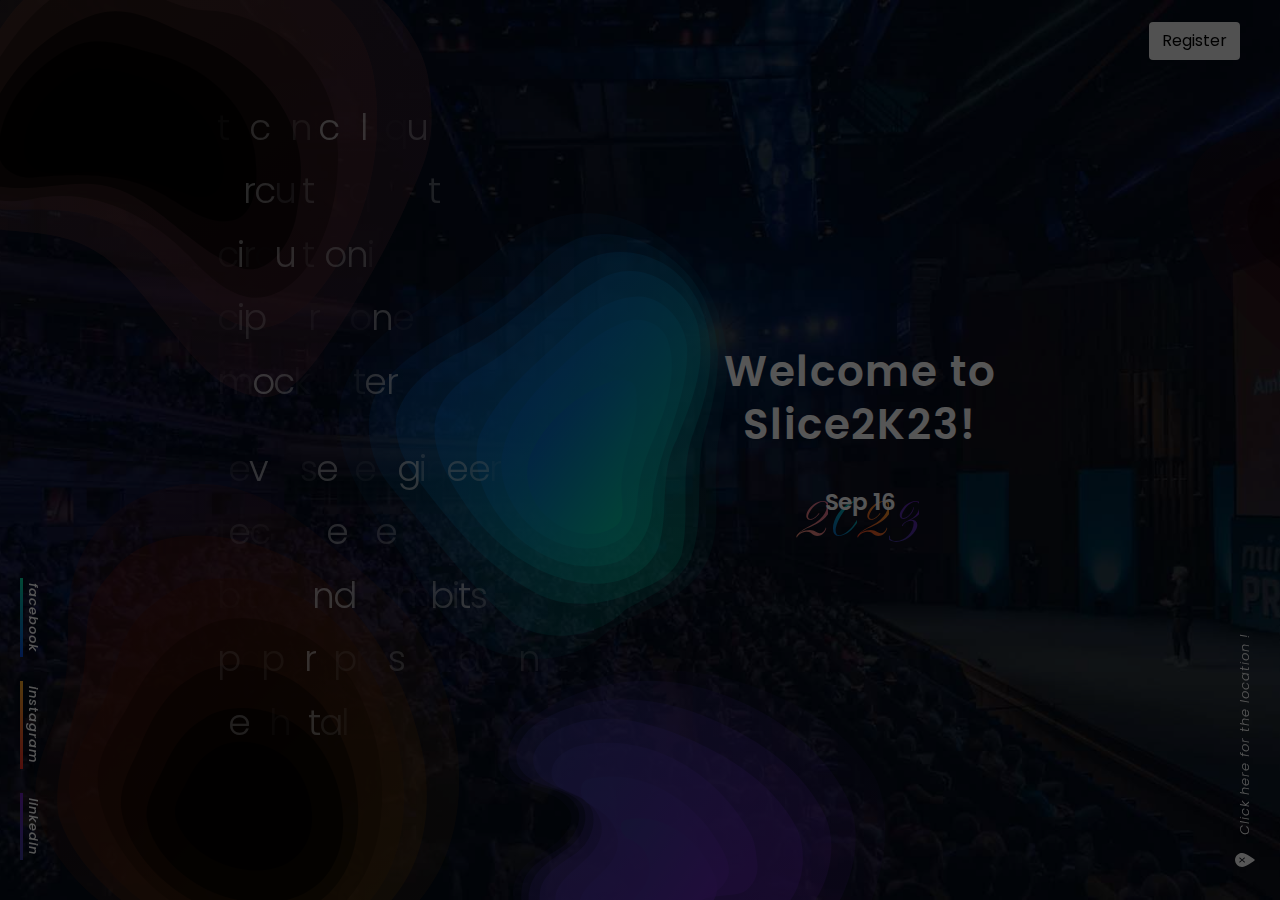
==== 1/hehee/aoide/coote.html @ 8807ef64 "Update coote.html" ====
<!DOCTYPE html>
<!--[if IE 8]><html class="no-js lt-ie9" lang="en"> <![endif]-->
<!--[if gt IE 8]>
<!-->
<html class="no-js" lang="en">
<!--<![endif]-->

<head>

    <!-- Basic Page Needs
	================================================== -->
    <meta charset="utf-8">
    <title>slice</title>
    <meta name="description" content="Event Template" />
    <meta name="author" content="IG Design">
    <meta name="keywords" content="ig design, website, design, html5, css3, jquery, creative, clean, animated, portfolio, blog, one-page, multi-page, corporate, business," />
    <meta property="og:title" content="Event Template" />
    <meta property="og:type" content="website" />
    <meta property="og:url" content="" />
    <meta property="og:image" content="" />
    <meta property="og:image:width" content="470" />
    <meta property="og:image:height" content="246" />
    <meta property="og:site_name" content="" />
    <meta property="og:description" content="Event Template" />
    <meta name="twitter:card" content="" />
    <meta name="twitter:site" content="" />
    <meta name="twitter:domain" content="http://ivang-design.com/" />
    <meta name="twitter:title" content="" />
    <meta name="twitter:description" content="Event Template" />
    <meta name="twitter:image" content="http://ivang-design.com/" />

    <!-- Mobile Specific Metas
	================================================== -->
    <meta name="viewport" content="width=device-width, initial-scale=1, maximum-scale=1">
    <meta name="theme-color" content="#212121" />
    <meta name="msapplication-navbutton-color" content="#212121" />
    <meta name="apple-mobile-web-app-status-bar-style" content="#212121" />

    <!-- Web Fonts 
	================================================== -->
    <link href="https://fonts.googleapis.com/css?family=Poppins:100,100i,200,200i,300,300i,400,400i,500,500i,600,600i,700,700i,800,800i,900,900i" rel="stylesheet" />
    <link href="https://fonts.googleapis.com/css?family=Pinyon+Script" rel="stylesheet">

    <!-- CSS
	================================================== -->
    <link rel="stylesheet" href="css/bootstrap.min.css" />
    <link rel="stylesheet" href="css/font-awesome.min.css" />
    <link rel="stylesheet" href="css/jquery.webui-popover.css" />
    <link rel="stylesheet" href="css/style.css" />
    <link rel="stylesheet" href="css/jquery.fancybox.min.css" />

    <!-- Favicons
	================================================== -->
    <link rel="icon" type="image/png" href="images/licetlogo.png">
    <link rel="apple-touch-icon" href="apple-touch-icon.png">
    <link rel="apple-touch-icon" sizes="72x72" href="apple-touch-icon-72x72.png">
    <link rel="apple-touch-icon" sizes="114x114" href="apple-touch-icon-114x114.png">

    <script>
        document.documentElement.className = "js";
        var supportsCssVars = function() {
            var e, t = document.createElement("style");
            return t.innerHTML = "root: { --tmp-var: bold; }", document.head.appendChild(t), e = !!(window.CSS && window.CSS.supports && window.CSS.supports("font-weight", "var(--tmp-var)")), t.parentNode.removeChild(t), e
        };
        supportsCssVars() || alert("");
    </script>

</head>

<body class="aoide">

    <div class="loader">
        <div class="loader__figure"></div>
    </div>

    <main>

        

        <a class="ticket-link">
            <div class="ticket">
                
                <div class="pulse">
                    <button type='button'  class="btn btn-line">Register</button>
                        
                </div>
            </div>
        </a>
        

        
        



        <div class="content">
            <nav class="menu">
                <a href="#" class="menu__item">technical<div class="empty-space">-</div>quiz</a>
                <a href="#" class="menu__item">circuit<div class="empty-space">-</div><div class="empty-space">-</div>quest</a>
                <a href="#" class="menu__item">circuitronix<div class="empty-space">-</div><div class="empty-space">-</div></a>
                <a href="#" class="menu__item">cipher<div class="empty-space">-</div>zone</a>
                <a href="#" class="menu__item">mock<div class="empty-space">-</div>interview</a>
                <a href="#" class="menu__item"></a>
                <a href="#" class="menu__item">reverse<div class="empty-space">-</div>engineering</a>
                <a href="#" class="menu__item">tech<div class="empty-space">-</div>verse</a>
                <a href="#" class="menu__item">bits<div class="empty-space">-</div>and<div class="empty-space">-</div>ambits</a>
		        <a href="#" class="menu__item">paper<div class="empty-space">-</div>presentation</a>
                <a href="#" class="menu__item">tech<div class="empty-space">-</div>talk</a>
            </nav>
            <div class="event-time">
                <div class="section">
                    <div class="hero-main-title">Welcome to Slice2K23!</div>
                    <div class="hero-title">Sep 16</div>
                    <div class="hero-subtitle"><span>2</span><span>0</span><span>2</span><span>3</span></div>
                </div>
                
            </div>
            <svg class="scene" width="1440" height="800" preserveAspectRatio="xMinYMid slice" viewBox="0 0 1440 800">
					<defs>
						<linearGradient id="gradient-1" x1="0%" y1="0%" x2="100%" y2="100%">
							<stop offset="0" stop-color="#f19872"/>
							<stop offset="1" stop-color="#e86c9a"/>
						</linearGradient>
						<linearGradient id="gradient-2" x1="0%" y1="0%" x2="100%" y2="100%">
							<stop offset="0" stop-color="#0947db"/>
							<stop offset="1" stop-color="#07d89d"/>
						</linearGradient>
						<linearGradient id="gradient-3" x1="0%" y1="0%" x2="100%" y2="100%">
							<stop offset="0" stop-color="#ee2d29"/>
							<stop offset="1" stop-color="#f8ae2c"/>
						</linearGradient>
						<linearGradient id="gradient-4" x1="0%" y1="0%" x2="100%" y2="100%">
							<stop offset="0" stop-color="#3a3d98"/>
							<stop offset="1" stop-color="#6f22b9"/>
						</linearGradient>
						<linearGradient id="gradient-5" x1="0%" y1="0%" x2="100%" y2="100%">
							<stop offset="0" stop-color="#9d316e"/>
							<stop offset="1" stop-color="#de2d3e"/>
						</linearGradient>

                        <linearGradient id="gradient-6" x1="0%" y1="0%" x2="100%" y2="100%">
							<stop offset="0" stop-color="#f19872"/>
							<stop offset="1" stop-color="#e86c9a"/>
						</linearGradient>

                        <linearGradient id="gradient-7" x1="0%" y1="0%" x2="100%" y2="100%">
							<stop offset="0" stop-color="#0947db"/>
							<stop offset="1" stop-color="#07d89d"/>
						</linearGradient>

                        <linearGradient id="gradient-8" x1="0%" y1="0%" x2="100%" y2="100%">
							<stop offset="0" stop-color="#0947db"/>
							<stop offset="1" stop-color="#07d89d"/>
						</linearGradient>

                        <linearGradient id="gradient-9" x1="0%" y1="0%" x2="100%" y2="100%">
							<stop offset="0" stop-color="#ee2d29"/>
							<stop offset="1" stop-color="#f8ae2c"/>
						</linearGradient>

                        <linearGradient id="gradient-10" x1="0%" y1="0%" x2="100%" y2="100%">
							<stop offset="0" stop-color="#9d316e"/>
							<stop offset="1" stop-color="#de2d3e"/>
						</linearGradient>

			            <linearGradient id="gradient-11" x1="0%" y1="0%" x2="100%" y2="100%">
							<stop offset="0" stop-color="#9d316e"/>
							<stop offset="1" stop-color="#de2d3e"/>
						</linearGradient>


                        
					</defs>
					<g class="blob-1">
						<path d="M 382.9,69.64 C 375.1,14.22 296.4,-55.5 243.8,-46.79 191.2,-38.08 156.2,-36.94 118.6,-50.49 80.98,-64.04 52.11,-60.24 17.7,-25.44 -16.71,9.355 -52.82,94.93 -55.27,139.3 -57.72,183.7 -49.76,192.9 -19.05,201.3 11.66,209.7 54.92,201.4 92.87,229.8 130.8,258.2 166.4,326.2 204.1,345.9 241.8,365.6 259.2,351.7 284.3,318.5 309.4,285.3 344.5,223.8 362.8,182.2 381.1,140.6 390.7,125.1 382.9,69.64 Z" class="M 5153,15.13 C 5039,-791.7 3862,-1807 3080,-1680 2294,-1552 1772,-1536 1211,-1733 649,-1930 218.2,-1875 -295.2,-1369 -807.6,-862 -1347,382.9 -1383,1028 -1420,1675 -1302,1809 -843.9,1931 -385.4,2053 260.6,1933 826.6,2345 1391,2758 1924,3749 2487,4035 3049,4321 3308,4119 3682,3635 4058,3153 4581,2258 4854,1653 5127,1047 5271,821 5153,15.13 Z"/>
						<path d="M 334.7,65.61 C 325.3,7.593 270.9,-34.46 218.5,-24.5 172.3,-15.71 125.4,-34.55 78.72,-32.93 47.06,-31.83 19.45,-9.456 0.2296,18.39 -25.16,55.18 -48.95,99.72 -44.87,147.7 -42.59,174.6 -14.84,187.6 8.083,186.8 43.43,185.5 81.49,185.3 113.3,207.7 149.3,233 174.3,278.3 216.4,291.8 245.2,301 273.1,277.4 290.9,252.8 328.2,201.4 345.4,131.6 334.7,65.61 Z" class="M 4434,-44.03 C 4293,-887.2 3482,-1499 2701,-1354 2012,-1227 1312,-1500 615.5,-1477 142.6,-1462 -269,-1137 -555.8,-730.8 -935.1,-195.7 -1289,452.3 -1230,1150 -1194,1541 -780,1732 -438.8,1719 88.59,1702 657.1,1697 1131,2023 1670,2392 2042,3051 2671,3246 3100,3381 3516,3037 3782,2680 4338,1933 4594,916 4434,-44.03 Z"/>
						<path d="M 301.9,109.3 C 293.3,47.28 237.7,6.176 183,4.292 145.9,3.015 112.1,-30.68 74.57,-21.98 34.9,-12.78 7.294,25.18 -14.63,60.94 -31.83,88.99 -48.3,127.3 -33.65,159.7 -23.55,182 5.521,181.2 25.57,177 78.49,166 132.1,191.4 170.7,232.8 188.4,251.7 212.7,272.9 238.5,266.6 270.8,258.7 289.6,222 298.2,188.1 304.7,162.7 305.6,135.5 301.9,109.3 Z" class="M 3945,591.6 C 3818,-310.8 2988,-908.9 2170,-935.4 1618,-953.9 1113,-1444 553.6,-1318 -38.52,-1184 -450.6,-632.1 -777.1,-111.6 -1035,296.3 -1280,853.2 -1061,1324 -911.5,1651 -477,1639 -177.4,1578 612.1,1417 1412,1787 1988,2391 2252,2663 2615,2972 2999,2879 3481,2766 3761,2232 3891,1739 3987,1369 4001,973.5 3945,591.6 Z"/>
						<path d="M 270.4,134.6 C 261.3,81.3 218.6,43.99 174.5,26.82 143.8,14.87 112.1,-6.204 79.55,4.503 28.51,21.31 -15.53,68.11 -29.07,126.5 -32.74,142.3 -24.82,163.4 -8.561,165.9 28.45,171.7 65.61,154.5 102.4,169 144.1,185.5 173.6,227.9 216.1,241.9 241.4,250.2 263.3,218.9 267.7,191.8 270.8,173 273.7,153.5 270.4,134.6 Z" class="M 3476,960.3 C 3339,184.5 2702,-358.8 2044,-608.5 1587,-781.2 1113,-1088 627.8,-933.3 -133.9,-687.9 -790.9,-7.384 -993,842.2 -1048,1072 -929.2,1380 -686.7,1416 -134.6,1501 419.9,1250 968.6,1462 1591,1702 2030,2318 2666,2521 3043,2642 3369,2188 3434,1793 3481,1520 3526,1235 3476,960.3 Z"/>
						<path d="M 229.8,128.8 C 219.9,79.76 177.5,48.4 135.7,37.08 107.6,29.47 77.51,16.26 50.19,30.71 15.21,49.21 -17.25,84.68 -19.56,130.1 -20.49,148.3 -1.181,158.1 12.81,156.9 54.23,153.4 97.99,150.9 137.1,171.2 160,183.1 183.3,204.3 209.2,198.6 228.3,194.4 233.1,167.4 231.8,148.1 231.3,141.6 231.1,135.1 229.8,128.8 Z" class="M 2870,875.1 C 2721,162 2089,-294.5 1466,-458.8 1047,-569.7 597.1,-761.2 189.4,-551.2 -332.2,-282.3 -816.4,233.3 -850.7,895.2 -864.5,1158 -576.8,1301 -368.5,1285 249.9,1234 902.6,1198 1487,1493 1829,1667 2176,1974 2562,1892 2847,1829 2920,1439 2901,1157 2891,1062 2890,967.4 2870,875.1 Z"/>
						<path d="M 200.5,139 C 193.3,94.06 156.4,62.79 118.8,51.33 93.26,43.54 64.65,33.02 39.95,47.98 14.83,63.19 -8.802,89.75 -10.59,123.7 -11.24,136 -3.241,146.5 7.448,149.2 27.58,154.4 47.84,148.7 68.23,150 102,152.2 134.8,162.2 166.7,174.9 178.5,179.6 194.3,175.5 199.1,161 201.4,154.1 201.7,146.3 200.5,139 Z" class="M 2432,1023 C 2325,370.1 1775,-85.13 1214,-251.5 831.7,-365.3 405.3,-518.1 36.61,-300.3 -338.1,-78.65 -690.2,307.2 -716.7,801.3 -727.3,979.5 -607.2,1133 -448,1172 -147.8,1248 154.5,1165 458.7,1184 962.8,1216 1453,1361 1928,1547 2103,1616 2340,1555 2412,1343 2446,1244 2450,1130 2432,1023 Z"/>
						<path d="M 181,126.6 C 174.1,88.88 143,63.51 111.8,52.84 96.72,47.68 81.29,42.27 65.2,44.56 48.48,46.94 34.04,57.55 22.98,71.55 12.53,84.78 0.8786,106.1 11.19,122.3 23.14,141.1 47.82,136.4 66.4,136.9 100.4,137.9 132.8,153.9 166.7,152.9 177.4,152.6 183.1,137.9 181,126.6 Z" class="M 2142,843.1 C 2040,294.9 1574,-74.14 1108,-229.7 884.1,-305 654.1,-383.9 413.9,-350.6 164.3,-315.8 -51.66,-161 -216.3,42.61 -372.4,235.2 -546.1,545.3 -392,780.8 -214.3,1055 154.5,985.6 431.8,993.8 938.2,1008 1422,1241 1928,1225 2088,1221 2172,1008 2142,843.1 Z"/>
					</g>
					<g class="blob-2">
						<path d="M 392.8,547.7 C 427.8,592.2 497.3,600.5 536.4,565.8 561.4,545.7 595.7,539.8 618,516 635.7,498.1 638.6,470.8 637.7,445.6 636.8,425 636.9,404.2 640.7,384.2 645.7,352.9 651.8,320.4 642.8,288.1 629.8,234.1 578.5,188 524,187.1 490.6,186 460.7,202.9 437.5,224.4 411.5,245.9 384.3,266.1 355.4,283.4 329.4,301.4 305.1,326.1 299.7,359.5 294.8,392.4 309.6,425.9 328.3,453.7 348.9,485.7 371.1,516.5 392.8,547.7 Z" class="M -907.7,1516 C -413.5,1881 567.9,1950 1120,1664 1473,1499 1957,1451 2272,1255 2522,1108 2563,884.2 2550,677.2 2538,508 2539,337.1 2593,172.8 2663,-84.28 2749,-351.2 2622,-616.5 2439,-1060 1714,-1439 944.9,-1446 473.3,-1455 51.08,-1316 -276.5,-1140 -643.6,-963.2 -1028,-797.3 -1436,-655.2 -1803,-507.3 -2146,-304.4 -2222,-30.07 -2291,240.2 -2082,515.3 -1818,743.7 -1528,1007 -1214,1260 -907.7,1516 Z"/>
						<path d="M 340.9,428.6 C 353.4,444.4 366.9,459.6 379.5,475.4 403.4,504.3 427.7,533.6 456.8,557.3 489.9,575 531.5,568.6 556.1,543.8 577.6,531.8 603,522 614.9,498.7 630.2,460.2 616.4,415 630.3,376.1 638.9,344.4 645.6,309 632.7,275.9 618.1,227.4 561.8,193.1 515.5,207.3 484.3,217.6 466.6,247.4 441,265.8 407,291.9 363.4,305.4 336.1,339.9 317.5,364.6 321.9,402.7 340.9,428.6 Z" class="M -1640,537.5 C -1464,667.3 -1273,792.2 -1095,921.9 -758,1159 -414.9,1400 -3.984,1595 463.4,1740 1051,1687 1398,1484 1702,1385 2060,1305 2228,1113 2444,797.1 2250,425.8 2446,106.3 2567,-154.1 2662,-444.9 2480,-716.8 2274,-1115 1479,-1397 824.9,-1280 384.3,-1196 134.4,-950.9 -227.1,-799.7 -707.2,-585.3 -1323,-474.4 -1708,-191.1 -1971,11.82 -1909,324.8 -1640,537.5 Z"/>
						<path d="M 364,422.9 C 394.4,463.7 427.7,505 472.9,529.1 501.3,545.1 534.9,541.5 562.1,529.8 580.3,523.3 600.7,514.7 608,495.2 616.7,457.8 605,416.3 619.9,380.5 630.8,351 639.4,318.4 631.4,285.6 625.5,259.5 608.2,233.9 582.7,223.9 556.1,212.3 523.9,216.4 504.6,236.5 471.3,263.8 439.6,294.5 399.5,312 377.2,324.8 354.4,341.5 346.9,367.9 343.9,387.1 352.3,407.1 364,422.9 Z" class="M -1314,490.7 C -885.1,825.8 -414.9,1165 223.3,1363 624.4,1494 1099,1465 1483,1369 1740,1315 2028,1245 2131,1085 2254,777.4 2089,436.5 2299,142.4 2453,-99.89 2574,-367.7 2461,-637.1 2378,-851.5 2134,-1062 1774,-1144 1398,-1239 943.5,-1205 671,-1040 200.8,-816.1 -246.8,-564 -813.1,-420.2 -1128,-315.1 -1450,-177.9 -1556,38.93 -1598,196.6 -1480,360.9 -1314,490.7 Z"/>
						<path d="M 408.3,450.5 C 435.7,490.6 480.5,521.6 527.9,523.4 552.1,523.7 578.3,513.4 587.8,489.9 598.4,457.4 588.6,419.1 605.1,388.6 617,358.2 631.3,326.4 626.7,291.7 625.4,265.1 603.9,241.4 579.2,233.5 562.9,227.8 545.2,230.5 531.6,239.3 489.8,262.6 459.6,301.6 417.1,323.9 399.2,335.6 380.7,351.8 378.5,375.4 377.1,402.8 393.4,428 408.3,450.5 Z" class="M -688.8,717.4 C -301.9,1047 330.7,1301 999.9,1316 1342,1319 1712,1234 1846,1041 1995,774.1 1857,459.5 2090,209 2258,-40.75 2460,-302 2395,-587 2377,-805.5 2073,-1000 1724,-1065 1494,-1112 1244,-1090 1052,-1017 462,-826 35.55,-505.7 -564.5,-322.5 -817.3,-226.4 -1079,-93.31 -1110,100.5 -1129,325.6 -899.2,532.6 -688.8,717.4 Z"/>
						<path d="M 434.2,460.1 C 459.4,497.5 508.6,519.5 549.5,506.1 573.6,496.7 585.5,469.4 584.7,443.4 590.7,393.5 619.2,350 618.4,298.4 617.7,273.1 595.7,246.3 569.9,246.9 540.6,247.7 517.9,267.6 498.5,286.7 467.6,315.7 432.8,343.2 415.3,383.7 408.6,409.5 417.9,438.3 434.2,460.1 Z" class="M -323.1,796.3 C 32.73,1103 727.4,1284 1305,1174 1645,1097 1813,872.7 1802,659.1 1887,249.2 2289,-108.1 2278,-531.9 2268,-739.8 1957,-959.9 1593,-955 1179,-948.4 858.7,-784.9 584.8,-628 148.5,-389.8 -342.9,-164 -590,168.7 -684.6,380.6 -553.3,617.2 -323.1,796.3 Z"/>
						<path d="M 446,458.6 C 471.3,494.2 524.6,510.3 557.7,485.8 573.8,473.9 571.9,450.1 574.8,431.1 579.9,397.6 598.7,369.4 605.6,336.4 609.8,316.6 613,294.3 604.6,274.5 597.6,258 576.8,251.3 560.8,256.8 530.7,267.1 508.3,289.4 485.9,310.3 460.7,333.8 435.9,361.7 429.7,397.7 426.2,418.5 433.3,440.8 446,458.6 Z" class="M -156.5,783.9 C 200.8,1076 953.4,1209 1421,1007 1648,909.6 1621,714.1 1662,558.1 1734,282.9 2000,51.25 2097,-219.8 2156,-382.4 2202,-565.6 2083,-728.3 1984,-863.8 1690,-918.8 1464,-873.6 1039,-789 723.2,-605.9 406.9,-434.2 51.08,-241.2 -299.1,-12 -386.6,283.7 -436.1,454.6 -335.8,637.7 -156.5,783.9 Z"/>
						<path d="M 451.9,456.5 C 474.7,489.7 523.3,505.1 554.4,482.8 566.2,474.4 563.5,457 562.3,443.4 557.8,394.7 589.2,351.4 580.7,303.2 578.3,289.3 558.1,289.3 547.2,293.4 503.5,310 466,342.4 444.9,384.3 434,406 437,434.8 451.9,456.5 Z" class="M -73.17,766.7 C 248.8,1039 935,1166 1374,982.7 1541,913.7 1503,770.8 1486,659.1 1422,259.1 1866,-96.6 1745,-492.5 1712,-606.7 1426,-606.7 1272,-573 655.4,-436.7 125.9,-170.5 -172,173.6 -325.9,351.9 -283.6,588.4 -73.17,766.7 Z"/>
					</g>
					<g class="blob-3">
						<path d="M 173.8,427.1 C 141.9,428.2 110,441.6 88.2,465.2 72.4,482.5 62.6,504.9 59.9,528 57.8,544.1 59,560.4 58.3,576.6 57.7,596.5 55.5,616.6 48.3,635.3 41,655.6 31.4,675.6 29.5,697.4 27.7,717.8 34.7,738.1 45.4,755.3 62.6,783.8 88.7,806.2 117.6,822.4 160.6,846.7 210.5,859.2 259.9,855.9 294.6,853.3 329.3,841.6 356.2,819.1 376.4,802.2 391.6,779.6 400,754.7 411.5,721.5 411.8,685.4 406.2,651 402.6,629.5 396.7,608.3 388.6,588.1 378.4,563.9 362.6,542.2 343,524.8 323.5,506.4 302.7,489.6 282.1,472.6 261.7,456.5 239.9,441 214.9,433 201.6,428.8 187.7,426.9 173.8,427.1 Z" class="M 397.4,-2057 C 43.67,-2047 -310.1,-1933 -551.9,-1731 -727.1,-1583 -835.8,-1391 -865.7,-1193 -889,-1056 -875.7,-916.3 -883.5,-777.8 -890.1,-607.5 -914.5,-435.6 -994.4,-275.6 -1075,-102 -1182,69.08 -1203,255.6 -1223,430.1 -1145,603.7 -1027,750.8 -835.8,994.6 -546.3,1186 -225.8,1325 251.1,1533 804.4,1640 1352,1611 1737,1589 2122,1489 2420,1297 2644,1152 2813,958.7 2906,745.7 3034,461.7 3037,152.9 2975,-141.3 2935,-325.3 2869,-506.6 2780,-679.4 2666,-886.4 2491,-1072 2274,-1221 2058,-1378 1827,-1522 1598,-1667 1372,-1805 1130,-1938 853.2,-2006 705.7,-2042 551.6,-2058 397.4,-2057 Z"/>
						<path d="M 270.9,500.2 C 211.4,463.7 131.3,458.8 96.6,505 67.9,535.1 76.8,555.9 71.2,597 66.7,628.3 39.6,694.8 49.6,728.3 64.9,771.1 104.8,807.1 147.6,827.2 220.4,861.9 308.1,851.5 351,799.8 382.5,762.5 388.1,708.4 375.3,657 362.7,604.3 333.3,550.6 287.7,511.6 282.5,507.3 276.4,503.7 270.9,500.2 Z" class="M 1474,-1431 C 814.4,-1744 -73.88,-1785 -458.7,-1390 -777,-1133 -678.3,-954.8 -740.4,-603.3 -790.3,-335.5 -1091,233.3 -979.9,519.9 -810.3,886 -367.8,1194 106.9,1366 914.2,1663 1887,1574 2363,1131 2712,812.4 2774,349.7 2632,-90.02 2492,-540.8 2166,-1000 1661,-1334 1603,-1371 1535,-1401 1474,-1431 Z"/>
						<path d="M 293.7,543 C 246.1,501.3 173.5,495.7 134.5,530.1 103.6,551.6 102,579 90.1,613.7 80.9,640.3 52.5,673.7 56.2,704.5 62.7,744.3 92.8,782.3 128.2,807 188.2,849.3 269.3,854.8 316.5,817 351.2,789.8 365.1,743.7 362.1,696.9 359.4,648.9 341.7,597.3 307.1,555.6 303,551.1 298.2,546.9 293.7,543 Z" class="M 1727,-1065 C 1199,-1422 394.1,-1470 -38.39,-1176 -381.1,-991.6 -398.8,-757.2 -530.8,-460.4 -632.8,-232.9 -947.8,52.83 -906.7,316.3 -834.7,656.7 -500.8,981.8 -108.3,1193 557.1,1555 1457,1602 1980,1279 2365,1046 2519,651.6 2486,251.3 2456,-159.3 2259,-600.7 1876,-957.4 1830,-995.9 1777,-1032 1727,-1065 Z"/>
						<path d="M 306.5,585.5 C 271.3,542.9 209.4,527.6 170.8,551.4 141,565.4 122.7,593.1 107.5,621.2 95.7,642.6 79.3,662.6 78,689.5 77.9,724.6 98.5,761.5 125.5,787.7 171.3,832.7 240.7,849.2 286.9,823.6 320.8,805.3 339.5,767.9 343.5,727.3 348.1,685.8 340.2,639 316.2,598.2 313.4,593.8 309.8,589.5 306.5,585.5 Z" class="M 1869,-701.6 C 1479,-1066 792.2,-1197 364.2,-993.3 33.69,-873.6 -169.3,-636.6 -337.8,-396.3 -468.7,-213.2 -650.6,-42.12 -665,188 -666.1,488.2 -437.6,803.9 -138.2,1028 369.7,1413 1139,1554 1652,1335 2028,1179 2235,858.6 2279,511.3 2330,156.3 2243,-244 1977,-593 1946,-630.6 1906,-667.4 1869,-701.6 Z"/>
						<path d="M 280.7,608.1 C 246.6,575.5 192.1,568.4 161.1,591.9 136.8,606.5 123.6,631.5 113.1,656.6 105,675.7 92.7,694 94,716.8 97.1,746.3 118.2,775.4 143.7,795 187.1,828.6 248.2,836 285.6,810.2 313,791.7 325.6,758.4 325.4,723.9 325.5,688.6 314.5,650 290.2,617.8 287.4,614.4 284,611.1 280.7,608.1 Z" class="M 1583,-508.3 C 1205,-787.2 600.4,-847.9 256.6,-646.9 -12.89,-522 -159.3,-308.1 -275.7,-93.44 -365.5,69.94 -502,226.5 -487.5,421.5 -453.2,673.9 -219.2,922.8 63.63,1090 544.9,1378 1223,1441 1637,1220 1941,1062 2081,777.4 2079,482.2 2080,180.3 1958,-149.9 1688,-425.3 1657,-454.4 1620,-482.7 1583,-508.3 Z"/>
						<path d="M 276,636.4 C 245.2,609.2 196.1,603.3 168.1,622.9 146.2,635.1 134.3,656 124.8,676.9 117.5,692.9 106.4,708.2 107.6,727.2 110.4,751.8 129.4,776.1 152.4,792.5 191.6,820.5 246.7,826.7 280.4,805.2 305.1,789.7 316.5,761.9 316.3,733.1 316.4,703.6 306.4,671.4 284.5,644.5 282,641.7 278.9,639 276,636.4 Z" class="M 1531,-266.2 C 1189,-498.9 644.7,-549.4 334.2,-381.7 91.36,-277.4 -40.61,-98.58 -146,80.2 -226.9,217.1 -350,347.9 -336.7,510.5 -305.7,720.9 -94.95,928.8 160.1,1069 594.8,1309 1206,1362 1580,1178 1854,1045 1980,807.3 1978,560.9 1979,308.6 1868,33.16 1625,-196.9 1597,-220.9 1563,-244 1531,-266.2 Z"/>
						<path d="M 257.2,650 C 230.7,627.8 188.4,623 164.2,639 145.4,648.9 135.1,666 127,683.1 120.6,696.1 111.1,708.6 112.1,724.2 114.5,744.2 130.9,764.1 150.8,777.5 184.5,800.4 232,805.4 261,787.9 282.4,775.2 292.2,752.5 292,729 292.1,704.9 283.5,678.6 264.6,656.6 262.4,654.3 259.8,652.1 257.2,650 Z" class="M 1322,-149.9 C 1028,-339.8 559.4,-380.9 291,-244 82.49,-159.3 -31.74,-13.04 -121.6,133.2 -192.5,244.4 -297.9,351.4 -286.8,484.8 -260.2,655.9 -78.32,826.1 142.4,940.7 516.1,1137 1043,1179 1364,1030 1602,921.1 1710,726.9 1708,525.9 1709,319.7 1614,94.74 1404,-93.44 1380,-113.1 1351,-131.9 1322,-149.9 Z"/>
					</g>
					<g class="blob-4">
						<path d="M 778.8,689.3 C 754.9,648.4 714.8,625.1 674.8,609.6 610.7,584.7 536.9,587.1 473.7,622.5 455.8,632.5 438,652.5 439.7,676.1 440.7,689.6 454.1,694.4 464,697.6 478.2,702.1 495.8,703.7 504.4,718.9 509.6,728.1 502.1,738.5 495.9,744.7 482.9,757.8 462.4,762.9 455.4,782.5 450.3,796.8 457.2,811.5 462.3,824.1 471.5,847 480.1,870.5 493.1,891 514.4,924.6 545.4,953 583.1,957.3 613.1,960.8 647.6,952.4 668.5,925.6 680.8,909.8 668.1,883.1 682.7,869.2 699,853.8 723.8,862.9 742.6,850.4 757.9,840.3 767,822.3 773.8,804.5 786.8,770.4 793.7,730.6 781.8,696.2 781,693.9 780,691.4 778.8,689.3 Z" class="M 5319,-184.4 C 4818,-613.8 3977,-858.4 3137,-1021 1792,-1283 244.2,-1257 -1082,-885.7 -1457,-780.7 -1831,-570.7 -1795,-322.9 -1774,-181.2 -1493,-130.8 -1285,-97.2 -987.4,-49.95 -618.1,-33.15 -437.7,126.4 -328.6,223.1 -485.9,332.3 -616,397.4 -888.8,534.9 -1319,588.4 -1466,794.2 -1573,944.4 -1428,1099 -1321,1231 -1128,1472 -947.5,1718 -674.8,1934 -227.9,2286 422.5,2585 1213,2630 1843,2666 2567,2578 3005,2297 3263,2131 2997,1851 3303,1705 3645,1543 4165,1638 4560,1507 4881,1401 5072,1212 5214,1025 5487,667.2 5632,249.3 5382,-111.9 5365,-136.1 5344,-162.3 5319,-184.4 Z"/>
						<path d="M 753,704 C 727.4,655.2 681,626 633.8,610.1 577,591 510.2,599.1 460.3,641.1 449.3,650.4 442.5,671.1 452.4,683.2 467.1,701 495.4,693 508.6,712.5 516.9,724.7 507.5,742.6 496.5,750.3 483,759.8 464.4,766.8 460.3,785.6 455.4,808.3 470,827.3 478,846.6 492.2,880.9 515.1,913.8 548,926.1 576.2,936.7 612.4,931.4 633.7,905.5 644,893 638.1,874.5 633.1,860.8 629.7,851.5 622.1,837.2 631,830.6 648.8,817.3 671.4,833.3 692,833.1 715.1,832.8 738.2,818.9 749.6,794.8 762.9,766.7 767.2,731 753,704 Z" class="M 4778,-30 C 4241,-542.4 3267,-849 2277,-1016 1085,-1217 -316,-1131 -1363,-690.4 -1594,-592.8 -1736,-375.4 -1529,-248.4 -1220,-61.5 -626.5,-145.5 -349.6,59.25 -175.4,187.4 -372.6,375.3 -603.4,456.1 -886.7,555.9 -1277,629.4 -1363,826.8 -1466,1065 -1159,1265 -991.6,1467 -693.6,1827 -213.2,2173 477,2302 1069,2413 1828,2358 2275,2086 2491,1955 2367,1760 2262,1616 2191,1519 2032,1369 2218,1299 2592,1160 3066,1328 3498,1326 3983,1322 4467,1176 4707,923.4 4986,628.4 5076,253.5 4778,-30 Z"/>
						<path d="M 733.5,718.1 C 710.1,672.5 666.5,646.6 623.8,629.3 576,609.9 519.6,606.7 472.6,634.7 460.3,642 446.8,660.2 453.9,674.9 464.5,696.6 494,691.8 509.8,707.6 519.5,717.3 515,736.1 504.9,745.3 490.6,758.5 469.3,766 464.2,787.1 459.1,808.2 473.3,826.2 481,844.3 494.1,875.1 516.6,904.3 547.4,912 570.9,917.9 600.9,912.8 616.7,890.6 626.7,876.6 616.8,858.6 613.4,843.6 611.4,834.5 610.7,821.4 620.1,817.1 634.5,810.5 649.8,816.5 664.1,819.2 682.2,822.6 703.9,824.1 718.4,807.8 738.7,785 747.8,745.9 733.5,718.1 Z" class="M 4369,118.1 C 3878,-360.8 2963,-632.7 2067,-814.4 1064,-1018 -118.8,-1052 -1105,-757.6 -1363,-681 -1646,-489.9 -1497,-335.6 -1275,-107.7 -655.9,-158.1 -324.4,7.8 -120.9,109.6 -215.3,307.1 -427.2,403.6 -727.2,542.2 -1174,621 -1281,842.6 -1388,1064 -1090,1253 -928.6,1443 -653.8,1767 -181.7,2073 464.5,2154 957.5,2216 1587,2162 1918,1929 2128,1782 1920,1593 1849,1436 1807,1340 1792,1203 1990,1158 2292,1088 2613,1151 2913,1180 3293,1215 3748,1231 4052,1060 4478,820.5 4669,409.9 4369,118.1 Z"/>
						<path d="M 708.1,726.8 C 684,683.8 642.3,659.6 601.1,642.5 566.4,628.1 526.7,619 490.2,634.7 477.3,640.3 459.3,653.7 462.9,669.2 468.2,691.6 497.4,690 512.3,704.1 524.8,715.9 518.2,740.2 504.8,750.5 490.9,761.2 470.4,770.4 468.7,789.9 466.1,820.5 487.2,845.6 502.3,869.3 517.7,893.4 548.1,901.7 574.7,893.2 586.2,889.5 602,884.2 603.8,868.4 605.8,850.6 596.2,830.9 606.6,814.8 615.2,801.4 632.3,804.1 644.9,806.3 661.6,809.2 681.1,816.1 696.3,803.5 712.4,790.1 717.5,764.3 713.7,743.3 712.6,737.4 710.9,731.8 708.1,726.8 Z" class="M 3836,209.4 C 3330,-242.1 2455,-496.2 1591,-675.7 863.1,-826.9 30.17,-922.5 -735.6,-757.6 -1006,-698.9 -1384,-558.1 -1308,-395.4 -1197,-160.2 -584.5,-177 -271.9,-28.95 -9.696,94.95 -148.2,350.1 -429.3,458.3 -720.9,570.6 -1151,667.2 -1187,871.9 -1241,1193 -798.5,1457 -481.7,1706 -158.7,1959 479.1,2046 1037,1957 1278,1918 1610,1862 1648,1696 1690,1509 1488,1302 1706,1133 1887,992.7 2246,1021 2510,1044 2860,1075 3269,1147 3588,1015 3926,874.1 4033,603.1 3953,382.6 3930,320.7 3895,261.9 3836,209.4 Z"/>
						<path d="M 664.8,728.2 C 631.2,667.3 565,629.4 500.7,642.1 488.1,644.6 471.1,653.5 470.9,669 470.7,684.7 489.7,688 500.7,694 512.5,700.5 523.9,715.8 518.6,732.1 511.3,754.3 488.5,762.1 477.5,780.8 471.2,791.6 476.7,804.4 481.4,814.3 493.3,839.3 507.1,866.2 531.1,876.7 547.9,884.1 571.5,883.2 584,866.6 597.3,849 585.7,821.6 600.2,804.4 613.8,788.2 635,789.7 652.7,786.9 664.8,785 673.2,770.5 671.5,756.8 670.2,746.8 669.4,736.6 664.8,728.2 Z" class="M 2928,224.1 C 2223,-415.4 833.7,-813.3 -515.3,-679.9 -779.7,-653.7 -1136,-560.2 -1141,-397.5 -1145,-232.6 -746.1,-198 -515.3,-135 -267.8,-66.75 -28.58,93.9 -139.8,265.1 -292.9,498.1 -771.3,580.1 -1002,776.4 -1134,889.8 -1019,1024 -920.2,1128 -670.6,1391 -381,1673 122.5,1783 474.9,1861 970.1,1852 1232,1677 1511,1493 1268,1205 1572,1024 1858,854.1 2302,869.9 2674,840.4 2928,820.5 3104,668.2 3068,524.4 3041,419.4 3024,312.3 2928,224.1 Z"/>
						<path d="M 631.8,730.9 C 603.5,677.9 545.7,644.4 490.3,657.6 479.9,660.1 480.3,678 489.7,683.2 503.7,690.8 519.9,701.8 521.7,720.9 523.5,740.1 507.9,754.5 495.5,765.6 486.8,773.3 477.1,786.1 481.5,799.1 490.4,825.5 504.6,850.7 525.9,865.6 540.9,876.1 566.2,876.9 578.1,859.4 590.7,840.9 584.1,813.5 598.8,796.1 610.5,782.3 630.4,780.1 638,762.5 642.6,751.8 636.7,740.1 631.8,730.9 Z" class="M 2235,252.4 C 1641,-304.1 428.8,-655.8 -733.5,-517.2 -951.7,-490.9 -943.3,-303 -746.1,-248.4 -452.4,-168.6 -112.5,-53.1 -74.73,147.4 -36.97,349.1 -364.3,500.3 -624.4,616.8 -806.9,697.6 -1010,832.1 -918.1,968.6 -731.4,1246 -433.5,1510 13.38,1667 328.1,1777 858.9,1785 1109,1602 1373,1407 1234,1120 1543,937.1 1788,792.1 2206,769.1 2365,584.2 2462,471.9 2338,349.1 2235,252.4 Z"/>
						<path d="M 605.4,726 C 583.9,681.3 537.7,649.8 492.2,660.3 481.4,662.8 486.4,681.2 495.3,684.8 508.5,690.1 521.5,701.5 523.5,718.9 525.3,735 516.4,749.5 506.5,760.4 498.9,768.8 489.3,781.1 493.3,793.4 499.6,812.6 515.2,825.6 530.5,835.6 543.1,843.9 564.7,842.9 573,826.4 581.3,809.8 587.6,792 599.3,778.2 607.9,768.1 616,753.3 610.7,739.4 609,734.8 607.4,730.2 605.4,726 Z" class="M 1681,201 C 1230,-268.4 260.9,-599.1 -693.6,-488.9 -920.2,-462.6 -815.3,-269.4 -628.6,-231.6 -351.7,-175.9 -78.93,-56.25 -36.97,126.4 0.794,295.5 -185.9,447.8 -393.6,562.2 -553.1,650.4 -754.5,779.6 -670.6,908.7 -538.4,1110 -211.1,1247 109.9,1352 374.2,1439 827.4,1428 1002,1255 1176,1081 1308,894 1553,749.1 1734,643.1 1904,487.6 1792,341.7 1757,293.4 1723,245.1 1681,201 Z"/>
					</g>
					<g class="blob-5">
						<path d="M 1229,381.2 C 1281,409.5 1344,410.5 1403,415.2 1429,417.7 1458,422.8 1481,407.4 1512,387.7 1523,347.2 1509,316.1 1495,283.1 1469,253.2 1467,216.9 1466,152.1 1504,90.5 1504,23.4 1505,-0.0188 1490,-21.74 1467,-30.8 1442,-40.62 1414,-37.76 1388,-33.1 1332,-23.1 1285,12.77 1250,55.49 1219,94.63 1164,112.5 1112,115.6 1089,116.7 1063,130.5 1055,152.2 1046,181.3 1057,208.7 1069,234 1091,280.8 1136,313.5 1177,346.9 1193,359.3 1210,370.4 1229,381.2 Z" class="M -777.7,1456 C -121,1624 674.7,1630 1420,1658 1748,1673 2115,1703 2405,1612 2797,1494 2935,1254 2759,1069 2582,872.4 2253,694.6 2228,478.8 2216,93.49 2696,-272.8 2696,-671.8 2708,-811 2519,-940.2 2228,-994 1912,-1052 1559,-1035 1230,-1008 523.2,-948.3 -70.45,-735 -512.5,-481 -904,-248.2 -1599,-142 -2255,-123.5 -2546,-117 -2874,-34.95 -2975,94.08 -3089,267.1 -2950,430 -2799,580.5 -2521,858.7 -1952,1053 -1434,1252 -1232,1325 -1018,1391 -777.7,1456 Z"/>
						<path d="M 1255,378.6 C 1309,404.6 1372,400.5 1430,410.5 1457,414.8 1489,404 1502,380.3 1517,354.4 1510,324.1 1495,300.3 1479,273.7 1461,248.5 1461,215.9 1463,147.6 1504,86.49 1500,18.09 1498,-14.13 1463,-34.18 1428,-33.14 1378,-30.23 1324,-13.56 1295,27.12 1272,60.79 1243,93.34 1203,112.6 1169,128.8 1132,134.4 1101,154.2 1076,170.8 1076,207.4 1091,230.1 1101,245.6 1119,255.7 1132,270.5 1167,304 1197,343.3 1239,370.3 1244,373.5 1249,375.6 1255,378.6 Z" class="M -449.3,1440 C 232.7,1595 1028,1570 1761,1630 2102,1656 2506,1591 2670,1450 2860,1296 2771,1116 2582,974.7 2380,816.5 2152,666.7 2152,472.8 2178,66.73 2696,-296.6 2645,-703.3 2620,-894.9 2178,-1014 1736,-1008 1104,-990.6 422.1,-891.5 55.85,-649.6 -234.6,-449.4 -600.9,-255.9 -1106,-141.4 -1536,-45.06 -2003,-11.76 -2394,106 -2710,204.7 -2710,422.3 -2521,557.3 -2394,649.4 -2167,709.5 -2003,797.5 -1561,996.7 -1182,1230 -651.4,1391 -588.3,1410 -525.1,1422 -449.3,1440 Z"/>
						<path d="M 1267,366.4 C 1321,392.2 1386,381.6 1444,395.7 1472,402 1501,381.5 1504,354.5 1508,326.4 1493,301.8 1478,277 1465,256 1456,231.1 1458,206.4 1463,142.5 1501,80.91 1496,15.8 1494,-15.3 1457,-33.15 1424,-32.43 1387,-29.82 1345,-20.25 1321,9.29 1298,38.8 1282,74.21 1250,98.11 1210,127.6 1161,140.4 1117,162.6 1090,175.4 1095,214.2 1116,229.7 1131,240.3 1145,252 1158,266 1191,301.7 1220,343.2 1267,366.4 Z" class="M -297.8,1368 C 384.2,1521 1205,1458 1938,1542 2291,1579 2658,1457 2696,1297 2746,1130 2557,983.6 2367,836.1 2203,711.3 2089,563.2 2115,416.4 2178,36.4 2658,-329.8 2594,-717 2569,-901.9 2102,-1008 1685,-1004 1218,-988.2 687.4,-931.3 384.2,-755.7 93.74,-580.2 -108.3,-369.6 -512.5,-227.5 -1018,-52.19 -1637,23.92 -2192,155.9 -2533,232 -2470,462.7 -2205,554.9 -2015,617.9 -1839,687.5 -1674,770.7 -1258,983 -891.4,1230 -297.8,1368 Z"/>
						<path d="M 1273,351 C 1314,371.2 1362,369.7 1407,369.8 1427,370.4 1446,374.1 1465,375.8 1487,376 1500,352.2 1497,334.6 1493,316.9 1483,304.5 1474,290.8 1460,270.1 1447,246 1448,220.4 1452,150.6 1492,86.49 1490,16.84 1489,-11.44 1455,-29.67 1425,-28.44 1394,-27.98 1360,-21.9 1339,2.072 1322,20.33 1316,45.73 1300,64.88 1263,109 1211,139.7 1157,159.5 1143,165 1126,172 1123,186.7 1121,201.4 1129,214.1 1141,223.2 1169,241.7 1187,268.9 1207,293.8 1225,317 1246,336.5 1273,351 Z" class="M -222,1276 C 295.8,1396 902.1,1387 1470,1388 1723,1391 1963,1413 2203,1424 2481,1425 2645,1283 2607,1179 2557,1073 2430,999.7 2317,918.2 2140,795.1 1976,651.8 1988,499.6 2039,84.57 2544,-296.6 2519,-710.8 2506,-878.9 2077,-987.3 1698,-980 1306,-977.3 876.8,-941.1 611.6,-798.6 396.9,-690 321.1,-539 119,-425.1 -348.3,-162.8 -1005,19.76 -1687,137.5 -1864,170.2 -2079,211.8 -2117,299.2 -2142,386.6 -2041,462.1 -1889,516.2 -1536,626.2 -1308,788 -1056,936 -828.2,1074 -563,1190 -222,1276 Z"/>
						<path d="M 1295,340 C 1335,359.4 1382,351.9 1426,351.2 1440,351.7 1459,354.5 1469,342.5 1481,329.3 1474,309.1 1465,296.6 1454,281.2 1443,267 1442,249.9 1441,216.6 1447,182.9 1456,150.9 1468,106.1 1491,62.3 1487,15.27 1485,-10.69 1455,-26.7 1428,-26.92 1397,-26.59 1363,-17.36 1346,6.839 1335,24.08 1331,45.14 1317,61.85 1294,89.26 1268,114.3 1239,137.7 1219,153.4 1194,162 1176,178.4 1161,194.2 1176,216 1188,229.1 1223,266.5 1246,316.3 1295,340 Z" class="M 55.85,1211 C 561,1326 1155,1281 1710,1277 1887,1280 2127,1297 2253,1226 2405,1147 2317,1027 2203,952.7 2064,861.1 1925,776.7 1912,675 1900,477 1976,276.6 2089,86.35 2241,-180 2531,-440.5 2481,-720.1 2456,-874.5 2077,-969.7 1736,-971 1344,-969 914.7,-914.1 700,-770.2 561,-667.7 510.5,-542.5 333.7,-443.1 43.22,-280.2 -285.2,-131.3 -651.4,7.864 -904,101.2 -1220,152.4 -1447,249.9 -1637,343.8 -1447,473.4 -1296,551.3 -853.5,773.7 -563,1070 55.85,1211 Z"/>
						<path d="M 1316,322 C 1349,337.5 1392,337 1427,325.7 1440,320.3 1450,303.4 1441,291.6 1425,271.1 1429,245 1432,221.1 1441,153.6 1479,91.97 1485,22.72 1487,-1.013 1460,-19.56 1435,-24.24 1402,-28.47 1363,-13.3 1350,16.32 1343,36.99 1332,54.03 1318,72.92 1283,111.6 1235,142.5 1215,191.8 1206,212.7 1225,233.6 1240,248.3 1264,274.5 1282,306.8 1316,322 Z" class="M 321.1,1104 C 737.9,1196 1281,1193 1723,1126 1887,1094 2014,993.1 1900,923 1698,801.1 1748,645.9 1786,503.8 1900,102.4 2380,-264 2456,-675.8 2481,-816.9 2140,-927.2 1824,-955 1407,-980.2 914.7,-890 750.5,-713.9 662.1,-591 523.2,-489.6 346.3,-377.3 -95.71,-147.3 -701.9,36.4 -954.5,329.5 -1068,453.8 -828.2,578.1 -638.8,665.5 -335.7,821.3 -108.3,1013 321.1,1104 Z"/>
						<path d="M 1324,301.4 C 1346,310.6 1377,312.3 1400,297 1414,287.4 1415,271 1411,256.5 1399,221.9 1422,183.4 1434,146.7 1448,101.5 1474,57.24 1473,10.72 1472,-13.48 1442,-25.38 1416,-19.85 1394,-14.87 1375,4.724 1369,25.13 1358,62.76 1318,89.1 1296,124.5 1277,153.2 1258,185.1 1262,216.9 1266,249.7 1288,274.2 1312,294.3 1316,297.7 1320,300.1 1324,301.4 Z" class="M 422.1,981.2 C 700,1036 1092,1046 1382,955.1 1559,898 1571,800.5 1521,714.2 1369,508.5 1660,279.6 1811,61.38 1988,-207.4 2317,-470.6 2304,-747.2 2291,-891.1 1912,-961.8 1584,-928.9 1306,-899.3 1066,-782.8 990.5,-661.5 851.5,-437.7 346.3,-281.1 68.48,-70.62 -171.5,100 -411.5,289.7 -360.9,478.8 -310.4,673.8 -32.56,819.5 270.6,939 321.1,959.2 371.6,973.5 422.1,981.2 Z"/>
					</g>

                    <g class="blob-6">
						<path d="M 382.9,69.64 C 375.1,14.22 296.4,-55.5 243.8,-46.79 191.2,-38.08 156.2,-36.94 118.6,-50.49 80.98,-64.04 52.11,-60.24 17.7,-25.44 -16.71,9.355 -52.82,94.93 -55.27,139.3 -57.72,183.7 -49.76,192.9 -19.05,201.3 11.66,209.7 54.92,201.4 92.87,229.8 130.8,258.2 166.4,326.2 204.1,345.9 241.8,365.6 259.2,351.7 284.3,318.5 309.4,285.3 344.5,223.8 362.8,182.2 381.1,140.6 390.7,125.1 382.9,69.64 Z" class="M 5153,15.13 C 5039,-791.7 3862,-1807 3080,-1680 2294,-1552 1772,-1536 1211,-1733 649,-1930 218.2,-1875 -295.2,-1369 -807.6,-862 -1347,382.9 -1383,1028 -1420,1675 -1302,1809 -843.9,1931 -385.4,2053 260.6,1933 826.6,2345 1391,2758 1924,3749 2487,4035 3049,4321 3308,4119 3682,3635 4058,3153 4581,2258 4854,1653 5127,1047 5271,821 5153,15.13 Z"/>
						<path d="M 334.7,65.61 C 325.3,7.593 270.9,-34.46 218.5,-24.5 172.3,-15.71 125.4,-34.55 78.72,-32.93 47.06,-31.83 19.45,-9.456 0.2296,18.39 -25.16,55.18 -48.95,99.72 -44.87,147.7 -42.59,174.6 -14.84,187.6 8.083,186.8 43.43,185.5 81.49,185.3 113.3,207.7 149.3,233 174.3,278.3 216.4,291.8 245.2,301 273.1,277.4 290.9,252.8 328.2,201.4 345.4,131.6 334.7,65.61 Z" class="M 4434,-44.03 C 4293,-887.2 3482,-1499 2701,-1354 2012,-1227 1312,-1500 615.5,-1477 142.6,-1462 -269,-1137 -555.8,-730.8 -935.1,-195.7 -1289,452.3 -1230,1150 -1194,1541 -780,1732 -438.8,1719 88.59,1702 657.1,1697 1131,2023 1670,2392 2042,3051 2671,3246 3100,3381 3516,3037 3782,2680 4338,1933 4594,916 4434,-44.03 Z"/>
						<path d="M 301.9,109.3 C 293.3,47.28 237.7,6.176 183,4.292 145.9,3.015 112.1,-30.68 74.57,-21.98 34.9,-12.78 7.294,25.18 -14.63,60.94 -31.83,88.99 -48.3,127.3 -33.65,159.7 -23.55,182 5.521,181.2 25.57,177 78.49,166 132.1,191.4 170.7,232.8 188.4,251.7 212.7,272.9 238.5,266.6 270.8,258.7 289.6,222 298.2,188.1 304.7,162.7 305.6,135.5 301.9,109.3 Z" class="M 3945,591.6 C 3818,-310.8 2988,-908.9 2170,-935.4 1618,-953.9 1113,-1444 553.6,-1318 -38.52,-1184 -450.6,-632.1 -777.1,-111.6 -1035,296.3 -1280,853.2 -1061,1324 -911.5,1651 -477,1639 -177.4,1578 612.1,1417 1412,1787 1988,2391 2252,2663 2615,2972 2999,2879 3481,2766 3761,2232 3891,1739 3987,1369 4001,973.5 3945,591.6 Z"/>
						<path d="M 270.4,134.6 C 261.3,81.3 218.6,43.99 174.5,26.82 143.8,14.87 112.1,-6.204 79.55,4.503 28.51,21.31 -15.53,68.11 -29.07,126.5 -32.74,142.3 -24.82,163.4 -8.561,165.9 28.45,171.7 65.61,154.5 102.4,169 144.1,185.5 173.6,227.9 216.1,241.9 241.4,250.2 263.3,218.9 267.7,191.8 270.8,173 273.7,153.5 270.4,134.6 Z" class="M 3476,960.3 C 3339,184.5 2702,-358.8 2044,-608.5 1587,-781.2 1113,-1088 627.8,-933.3 -133.9,-687.9 -790.9,-7.384 -993,842.2 -1048,1072 -929.2,1380 -686.7,1416 -134.6,1501 419.9,1250 968.6,1462 1591,1702 2030,2318 2666,2521 3043,2642 3369,2188 3434,1793 3481,1520 3526,1235 3476,960.3 Z"/>
						<path d="M 229.8,128.8 C 219.9,79.76 177.5,48.4 135.7,37.08 107.6,29.47 77.51,16.26 50.19,30.71 15.21,49.21 -17.25,84.68 -19.56,130.1 -20.49,148.3 -1.181,158.1 12.81,156.9 54.23,153.4 97.99,150.9 137.1,171.2 160,183.1 183.3,204.3 209.2,198.6 228.3,194.4 233.1,167.4 231.8,148.1 231.3,141.6 231.1,135.1 229.8,128.8 Z" class="M 2870,875.1 C 2721,162 2089,-294.5 1466,-458.8 1047,-569.7 597.1,-761.2 189.4,-551.2 -332.2,-282.3 -816.4,233.3 -850.7,895.2 -864.5,1158 -576.8,1301 -368.5,1285 249.9,1234 902.6,1198 1487,1493 1829,1667 2176,1974 2562,1892 2847,1829 2920,1439 2901,1157 2891,1062 2890,967.4 2870,875.1 Z"/>
						<path d="M 200.5,139 C 193.3,94.06 156.4,62.79 118.8,51.33 93.26,43.54 64.65,33.02 39.95,47.98 14.83,63.19 -8.802,89.75 -10.59,123.7 -11.24,136 -3.241,146.5 7.448,149.2 27.58,154.4 47.84,148.7 68.23,150 102,152.2 134.8,162.2 166.7,174.9 178.5,179.6 194.3,175.5 199.1,161 201.4,154.1 201.7,146.3 200.5,139 Z" class="M 2432,1023 C 2325,370.1 1775,-85.13 1214,-251.5 831.7,-365.3 405.3,-518.1 36.61,-300.3 -338.1,-78.65 -690.2,307.2 -716.7,801.3 -727.3,979.5 -607.2,1133 -448,1172 -147.8,1248 154.5,1165 458.7,1184 962.8,1216 1453,1361 1928,1547 2103,1616 2340,1555 2412,1343 2446,1244 2450,1130 2432,1023 Z"/>
						<path d="M 181,126.6 C 174.1,88.88 143,63.51 111.8,52.84 96.72,47.68 81.29,42.27 65.2,44.56 48.48,46.94 34.04,57.55 22.98,71.55 12.53,84.78 0.8786,106.1 11.19,122.3 23.14,141.1 47.82,136.4 66.4,136.9 100.4,137.9 132.8,153.9 166.7,152.9 177.4,152.6 183.1,137.9 181,126.6 Z" class="M 2142,843.1 C 2040,294.9 1574,-74.14 1108,-229.7 884.1,-305 654.1,-383.9 413.9,-350.6 164.3,-315.8 -51.66,-161 -216.3,42.61 -372.4,235.2 -546.1,545.3 -392,780.8 -214.3,1055 154.5,985.6 431.8,993.8 938.2,1008 1422,1241 1928,1225 2088,1221 2172,1008 2142,843.1 Z"/>
					</g>

                    <g class="blob-7">
						<path d="M 382.9,69.64 C 375.1,14.22 296.4,-55.5 243.8,-46.79 191.2,-38.08 156.2,-36.94 118.6,-50.49 80.98,-64.04 52.11,-60.24 17.7,-25.44 -16.71,9.355 -52.82,94.93 -55.27,139.3 -57.72,183.7 -49.76,192.9 -19.05,201.3 11.66,209.7 54.92,201.4 92.87,229.8 130.8,258.2 166.4,326.2 204.1,345.9 241.8,365.6 259.2,351.7 284.3,318.5 309.4,285.3 344.5,223.8 362.8,182.2 381.1,140.6 390.7,125.1 382.9,69.64 Z" class="M 5153,15.13 C 5039,-791.7 3862,-1807 3080,-1680 2294,-1552 1772,-1536 1211,-1733 649,-1930 218.2,-1875 -295.2,-1369 -807.6,-862 -1347,382.9 -1383,1028 -1420,1675 -1302,1809 -843.9,1931 -385.4,2053 260.6,1933 826.6,2345 1391,2758 1924,3749 2487,4035 3049,4321 3308,4119 3682,3635 4058,3153 4581,2258 4854,1653 5127,1047 5271,821 5153,15.13 Z"/>
						<path d="M 334.7,65.61 C 325.3,7.593 270.9,-34.46 218.5,-24.5 172.3,-15.71 125.4,-34.55 78.72,-32.93 47.06,-31.83 19.45,-9.456 0.2296,18.39 -25.16,55.18 -48.95,99.72 -44.87,147.7 -42.59,174.6 -14.84,187.6 8.083,186.8 43.43,185.5 81.49,185.3 113.3,207.7 149.3,233 174.3,278.3 216.4,291.8 245.2,301 273.1,277.4 290.9,252.8 328.2,201.4 345.4,131.6 334.7,65.61 Z" class="M 4434,-44.03 C 4293,-887.2 3482,-1499 2701,-1354 2012,-1227 1312,-1500 615.5,-1477 142.6,-1462 -269,-1137 -555.8,-730.8 -935.1,-195.7 -1289,452.3 -1230,1150 -1194,1541 -780,1732 -438.8,1719 88.59,1702 657.1,1697 1131,2023 1670,2392 2042,3051 2671,3246 3100,3381 3516,3037 3782,2680 4338,1933 4594,916 4434,-44.03 Z"/>
						<path d="M 301.9,109.3 C 293.3,47.28 237.7,6.176 183,4.292 145.9,3.015 112.1,-30.68 74.57,-21.98 34.9,-12.78 7.294,25.18 -14.63,60.94 -31.83,88.99 -48.3,127.3 -33.65,159.7 -23.55,182 5.521,181.2 25.57,177 78.49,166 132.1,191.4 170.7,232.8 188.4,251.7 212.7,272.9 238.5,266.6 270.8,258.7 289.6,222 298.2,188.1 304.7,162.7 305.6,135.5 301.9,109.3 Z" class="M 3945,591.6 C 3818,-310.8 2988,-908.9 2170,-935.4 1618,-953.9 1113,-1444 553.6,-1318 -38.52,-1184 -450.6,-632.1 -777.1,-111.6 -1035,296.3 -1280,853.2 -1061,1324 -911.5,1651 -477,1639 -177.4,1578 612.1,1417 1412,1787 1988,2391 2252,2663 2615,2972 2999,2879 3481,2766 3761,2232 3891,1739 3987,1369 4001,973.5 3945,591.6 Z"/>
						<path d="M 270.4,134.6 C 261.3,81.3 218.6,43.99 174.5,26.82 143.8,14.87 112.1,-6.204 79.55,4.503 28.51,21.31 -15.53,68.11 -29.07,126.5 -32.74,142.3 -24.82,163.4 -8.561,165.9 28.45,171.7 65.61,154.5 102.4,169 144.1,185.5 173.6,227.9 216.1,241.9 241.4,250.2 263.3,218.9 267.7,191.8 270.8,173 273.7,153.5 270.4,134.6 Z" class="M 3476,960.3 C 3339,184.5 2702,-358.8 2044,-608.5 1587,-781.2 1113,-1088 627.8,-933.3 -133.9,-687.9 -790.9,-7.384 -993,842.2 -1048,1072 -929.2,1380 -686.7,1416 -134.6,1501 419.9,1250 968.6,1462 1591,1702 2030,2318 2666,2521 3043,2642 3369,2188 3434,1793 3481,1520 3526,1235 3476,960.3 Z"/>
						<path d="M 229.8,128.8 C 219.9,79.76 177.5,48.4 135.7,37.08 107.6,29.47 77.51,16.26 50.19,30.71 15.21,49.21 -17.25,84.68 -19.56,130.1 -20.49,148.3 -1.181,158.1 12.81,156.9 54.23,153.4 97.99,150.9 137.1,171.2 160,183.1 183.3,204.3 209.2,198.6 228.3,194.4 233.1,167.4 231.8,148.1 231.3,141.6 231.1,135.1 229.8,128.8 Z" class="M 2870,875.1 C 2721,162 2089,-294.5 1466,-458.8 1047,-569.7 597.1,-761.2 189.4,-551.2 -332.2,-282.3 -816.4,233.3 -850.7,895.2 -864.5,1158 -576.8,1301 -368.5,1285 249.9,1234 902.6,1198 1487,1493 1829,1667 2176,1974 2562,1892 2847,1829 2920,1439 2901,1157 2891,1062 2890,967.4 2870,875.1 Z"/>
						<path d="M 200.5,139 C 193.3,94.06 156.4,62.79 118.8,51.33 93.26,43.54 64.65,33.02 39.95,47.98 14.83,63.19 -8.802,89.75 -10.59,123.7 -11.24,136 -3.241,146.5 7.448,149.2 27.58,154.4 47.84,148.7 68.23,150 102,152.2 134.8,162.2 166.7,174.9 178.5,179.6 194.3,175.5 199.1,161 201.4,154.1 201.7,146.3 200.5,139 Z" class="M 2432,1023 C 2325,370.1 1775,-85.13 1214,-251.5 831.7,-365.3 405.3,-518.1 36.61,-300.3 -338.1,-78.65 -690.2,307.2 -716.7,801.3 -727.3,979.5 -607.2,1133 -448,1172 -147.8,1248 154.5,1165 458.7,1184 962.8,1216 1453,1361 1928,1547 2103,1616 2340,1555 2412,1343 2446,1244 2450,1130 2432,1023 Z"/>
						<path d="M 181,126.6 C 174.1,88.88 143,63.51 111.8,52.84 96.72,47.68 81.29,42.27 65.2,44.56 48.48,46.94 34.04,57.55 22.98,71.55 12.53,84.78 0.8786,106.1 11.19,122.3 23.14,141.1 47.82,136.4 66.4,136.9 100.4,137.9 132.8,153.9 166.7,152.9 177.4,152.6 183.1,137.9 181,126.6 Z" class="M 2142,843.1 C 2040,294.9 1574,-74.14 1108,-229.7 884.1,-305 654.1,-383.9 413.9,-350.6 164.3,-315.8 -51.66,-161 -216.3,42.61 -372.4,235.2 -546.1,545.3 -392,780.8 -214.3,1055 154.5,985.6 431.8,993.8 938.2,1008 1422,1241 1928,1225 2088,1221 2172,1008 2142,843.1 Z"/>
					</g>

                    <g class="blob-8">
						<path d="M 382.9,69.64 C 375.1,14.22 296.4,-55.5 243.8,-46.79 191.2,-38.08 156.2,-36.94 118.6,-50.49 80.98,-64.04 52.11,-60.24 17.7,-25.44 -16.71,9.355 -52.82,94.93 -55.27,139.3 -57.72,183.7 -49.76,192.9 -19.05,201.3 11.66,209.7 54.92,201.4 92.87,229.8 130.8,258.2 166.4,326.2 204.1,345.9 241.8,365.6 259.2,351.7 284.3,318.5 309.4,285.3 344.5,223.8 362.8,182.2 381.1,140.6 390.7,125.1 382.9,69.64 Z" class="M 5153,15.13 C 5039,-791.7 3862,-1807 3080,-1680 2294,-1552 1772,-1536 1211,-1733 649,-1930 218.2,-1875 -295.2,-1369 -807.6,-862 -1347,382.9 -1383,1028 -1420,1675 -1302,1809 -843.9,1931 -385.4,2053 260.6,1933 826.6,2345 1391,2758 1924,3749 2487,4035 3049,4321 3308,4119 3682,3635 4058,3153 4581,2258 4854,1653 5127,1047 5271,821 5153,15.13 Z"/>
						<path d="M 334.7,65.61 C 325.3,7.593 270.9,-34.46 218.5,-24.5 172.3,-15.71 125.4,-34.55 78.72,-32.93 47.06,-31.83 19.45,-9.456 0.2296,18.39 -25.16,55.18 -48.95,99.72 -44.87,147.7 -42.59,174.6 -14.84,187.6 8.083,186.8 43.43,185.5 81.49,185.3 113.3,207.7 149.3,233 174.3,278.3 216.4,291.8 245.2,301 273.1,277.4 290.9,252.8 328.2,201.4 345.4,131.6 334.7,65.61 Z" class="M 4434,-44.03 C 4293,-887.2 3482,-1499 2701,-1354 2012,-1227 1312,-1500 615.5,-1477 142.6,-1462 -269,-1137 -555.8,-730.8 -935.1,-195.7 -1289,452.3 -1230,1150 -1194,1541 -780,1732 -438.8,1719 88.59,1702 657.1,1697 1131,2023 1670,2392 2042,3051 2671,3246 3100,3381 3516,3037 3782,2680 4338,1933 4594,916 4434,-44.03 Z"/>
						<path d="M 301.9,109.3 C 293.3,47.28 237.7,6.176 183,4.292 145.9,3.015 112.1,-30.68 74.57,-21.98 34.9,-12.78 7.294,25.18 -14.63,60.94 -31.83,88.99 -48.3,127.3 -33.65,159.7 -23.55,182 5.521,181.2 25.57,177 78.49,166 132.1,191.4 170.7,232.8 188.4,251.7 212.7,272.9 238.5,266.6 270.8,258.7 289.6,222 298.2,188.1 304.7,162.7 305.6,135.5 301.9,109.3 Z" class="M 3945,591.6 C 3818,-310.8 2988,-908.9 2170,-935.4 1618,-953.9 1113,-1444 553.6,-1318 -38.52,-1184 -450.6,-632.1 -777.1,-111.6 -1035,296.3 -1280,853.2 -1061,1324 -911.5,1651 -477,1639 -177.4,1578 612.1,1417 1412,1787 1988,2391 2252,2663 2615,2972 2999,2879 3481,2766 3761,2232 3891,1739 3987,1369 4001,973.5 3945,591.6 Z"/>
						<path d="M 270.4,134.6 C 261.3,81.3 218.6,43.99 174.5,26.82 143.8,14.87 112.1,-6.204 79.55,4.503 28.51,21.31 -15.53,68.11 -29.07,126.5 -32.74,142.3 -24.82,163.4 -8.561,165.9 28.45,171.7 65.61,154.5 102.4,169 144.1,185.5 173.6,227.9 216.1,241.9 241.4,250.2 263.3,218.9 267.7,191.8 270.8,173 273.7,153.5 270.4,134.6 Z" class="M 3476,960.3 C 3339,184.5 2702,-358.8 2044,-608.5 1587,-781.2 1113,-1088 627.8,-933.3 -133.9,-687.9 -790.9,-7.384 -993,842.2 -1048,1072 -929.2,1380 -686.7,1416 -134.6,1501 419.9,1250 968.6,1462 1591,1702 2030,2318 2666,2521 3043,2642 3369,2188 3434,1793 3481,1520 3526,1235 3476,960.3 Z"/>
						<path d="M 229.8,128.8 C 219.9,79.76 177.5,48.4 135.7,37.08 107.6,29.47 77.51,16.26 50.19,30.71 15.21,49.21 -17.25,84.68 -19.56,130.1 -20.49,148.3 -1.181,158.1 12.81,156.9 54.23,153.4 97.99,150.9 137.1,171.2 160,183.1 183.3,204.3 209.2,198.6 228.3,194.4 233.1,167.4 231.8,148.1 231.3,141.6 231.1,135.1 229.8,128.8 Z" class="M 2870,875.1 C 2721,162 2089,-294.5 1466,-458.8 1047,-569.7 597.1,-761.2 189.4,-551.2 -332.2,-282.3 -816.4,233.3 -850.7,895.2 -864.5,1158 -576.8,1301 -368.5,1285 249.9,1234 902.6,1198 1487,1493 1829,1667 2176,1974 2562,1892 2847,1829 2920,1439 2901,1157 2891,1062 2890,967.4 2870,875.1 Z"/>
						<path d="M 200.5,139 C 193.3,94.06 156.4,62.79 118.8,51.33 93.26,43.54 64.65,33.02 39.95,47.98 14.83,63.19 -8.802,89.75 -10.59,123.7 -11.24,136 -3.241,146.5 7.448,149.2 27.58,154.4 47.84,148.7 68.23,150 102,152.2 134.8,162.2 166.7,174.9 178.5,179.6 194.3,175.5 199.1,161 201.4,154.1 201.7,146.3 200.5,139 Z" class="M 2432,1023 C 2325,370.1 1775,-85.13 1214,-251.5 831.7,-365.3 405.3,-518.1 36.61,-300.3 -338.1,-78.65 -690.2,307.2 -716.7,801.3 -727.3,979.5 -607.2,1133 -448,1172 -147.8,1248 154.5,1165 458.7,1184 962.8,1216 1453,1361 1928,1547 2103,1616 2340,1555 2412,1343 2446,1244 2450,1130 2432,1023 Z"/>
						<path d="M 181,126.6 C 174.1,88.88 143,63.51 111.8,52.84 96.72,47.68 81.29,42.27 65.2,44.56 48.48,46.94 34.04,57.55 22.98,71.55 12.53,84.78 0.8786,106.1 11.19,122.3 23.14,141.1 47.82,136.4 66.4,136.9 100.4,137.9 132.8,153.9 166.7,152.9 177.4,152.6 183.1,137.9 181,126.6 Z" class="M 2142,843.1 C 2040,294.9 1574,-74.14 1108,-229.7 884.1,-305 654.1,-383.9 413.9,-350.6 164.3,-315.8 -51.66,-161 -216.3,42.61 -372.4,235.2 -546.1,545.3 -392,780.8 -214.3,1055 154.5,985.6 431.8,993.8 938.2,1008 1422,1241 1928,1225 2088,1221 2172,1008 2142,843.1 Z"/>
					</g>

                    <g class="blob-9">
						<path d="M 173.8,427.1 C 141.9,428.2 110,441.6 88.2,465.2 72.4,482.5 62.6,504.9 59.9,528 57.8,544.1 59,560.4 58.3,576.6 57.7,596.5 55.5,616.6 48.3,635.3 41,655.6 31.4,675.6 29.5,697.4 27.7,717.8 34.7,738.1 45.4,755.3 62.6,783.8 88.7,806.2 117.6,822.4 160.6,846.7 210.5,859.2 259.9,855.9 294.6,853.3 329.3,841.6 356.2,819.1 376.4,802.2 391.6,779.6 400,754.7 411.5,721.5 411.8,685.4 406.2,651 402.6,629.5 396.7,608.3 388.6,588.1 378.4,563.9 362.6,542.2 343,524.8 323.5,506.4 302.7,489.6 282.1,472.6 261.7,456.5 239.9,441 214.9,433 201.6,428.8 187.7,426.9 173.8,427.1 Z" class="M 397.4,-2057 C 43.67,-2047 -310.1,-1933 -551.9,-1731 -727.1,-1583 -835.8,-1391 -865.7,-1193 -889,-1056 -875.7,-916.3 -883.5,-777.8 -890.1,-607.5 -914.5,-435.6 -994.4,-275.6 -1075,-102 -1182,69.08 -1203,255.6 -1223,430.1 -1145,603.7 -1027,750.8 -835.8,994.6 -546.3,1186 -225.8,1325 251.1,1533 804.4,1640 1352,1611 1737,1589 2122,1489 2420,1297 2644,1152 2813,958.7 2906,745.7 3034,461.7 3037,152.9 2975,-141.3 2935,-325.3 2869,-506.6 2780,-679.4 2666,-886.4 2491,-1072 2274,-1221 2058,-1378 1827,-1522 1598,-1667 1372,-1805 1130,-1938 853.2,-2006 705.7,-2042 551.6,-2058 397.4,-2057 Z"/>
						<path d="M 270.9,500.2 C 211.4,463.7 131.3,458.8 96.6,505 67.9,535.1 76.8,555.9 71.2,597 66.7,628.3 39.6,694.8 49.6,728.3 64.9,771.1 104.8,807.1 147.6,827.2 220.4,861.9 308.1,851.5 351,799.8 382.5,762.5 388.1,708.4 375.3,657 362.7,604.3 333.3,550.6 287.7,511.6 282.5,507.3 276.4,503.7 270.9,500.2 Z" class="M 1474,-1431 C 814.4,-1744 -73.88,-1785 -458.7,-1390 -777,-1133 -678.3,-954.8 -740.4,-603.3 -790.3,-335.5 -1091,233.3 -979.9,519.9 -810.3,886 -367.8,1194 106.9,1366 914.2,1663 1887,1574 2363,1131 2712,812.4 2774,349.7 2632,-90.02 2492,-540.8 2166,-1000 1661,-1334 1603,-1371 1535,-1401 1474,-1431 Z"/>
						<path d="M 293.7,543 C 246.1,501.3 173.5,495.7 134.5,530.1 103.6,551.6 102,579 90.1,613.7 80.9,640.3 52.5,673.7 56.2,704.5 62.7,744.3 92.8,782.3 128.2,807 188.2,849.3 269.3,854.8 316.5,817 351.2,789.8 365.1,743.7 362.1,696.9 359.4,648.9 341.7,597.3 307.1,555.6 303,551.1 298.2,546.9 293.7,543 Z" class="M 1727,-1065 C 1199,-1422 394.1,-1470 -38.39,-1176 -381.1,-991.6 -398.8,-757.2 -530.8,-460.4 -632.8,-232.9 -947.8,52.83 -906.7,316.3 -834.7,656.7 -500.8,981.8 -108.3,1193 557.1,1555 1457,1602 1980,1279 2365,1046 2519,651.6 2486,251.3 2456,-159.3 2259,-600.7 1876,-957.4 1830,-995.9 1777,-1032 1727,-1065 Z"/>
						<path d="M 306.5,585.5 C 271.3,542.9 209.4,527.6 170.8,551.4 141,565.4 122.7,593.1 107.5,621.2 95.7,642.6 79.3,662.6 78,689.5 77.9,724.6 98.5,761.5 125.5,787.7 171.3,832.7 240.7,849.2 286.9,823.6 320.8,805.3 339.5,767.9 343.5,727.3 348.1,685.8 340.2,639 316.2,598.2 313.4,593.8 309.8,589.5 306.5,585.5 Z" class="M 1869,-701.6 C 1479,-1066 792.2,-1197 364.2,-993.3 33.69,-873.6 -169.3,-636.6 -337.8,-396.3 -468.7,-213.2 -650.6,-42.12 -665,188 -666.1,488.2 -437.6,803.9 -138.2,1028 369.7,1413 1139,1554 1652,1335 2028,1179 2235,858.6 2279,511.3 2330,156.3 2243,-244 1977,-593 1946,-630.6 1906,-667.4 1869,-701.6 Z"/>
						<path d="M 280.7,608.1 C 246.6,575.5 192.1,568.4 161.1,591.9 136.8,606.5 123.6,631.5 113.1,656.6 105,675.7 92.7,694 94,716.8 97.1,746.3 118.2,775.4 143.7,795 187.1,828.6 248.2,836 285.6,810.2 313,791.7 325.6,758.4 325.4,723.9 325.5,688.6 314.5,650 290.2,617.8 287.4,614.4 284,611.1 280.7,608.1 Z" class="M 1583,-508.3 C 1205,-787.2 600.4,-847.9 256.6,-646.9 -12.89,-522 -159.3,-308.1 -275.7,-93.44 -365.5,69.94 -502,226.5 -487.5,421.5 -453.2,673.9 -219.2,922.8 63.63,1090 544.9,1378 1223,1441 1637,1220 1941,1062 2081,777.4 2079,482.2 2080,180.3 1958,-149.9 1688,-425.3 1657,-454.4 1620,-482.7 1583,-508.3 Z"/>
						<path d="M 276,636.4 C 245.2,609.2 196.1,603.3 168.1,622.9 146.2,635.1 134.3,656 124.8,676.9 117.5,692.9 106.4,708.2 107.6,727.2 110.4,751.8 129.4,776.1 152.4,792.5 191.6,820.5 246.7,826.7 280.4,805.2 305.1,789.7 316.5,761.9 316.3,733.1 316.4,703.6 306.4,671.4 284.5,644.5 282,641.7 278.9,639 276,636.4 Z" class="M 1531,-266.2 C 1189,-498.9 644.7,-549.4 334.2,-381.7 91.36,-277.4 -40.61,-98.58 -146,80.2 -226.9,217.1 -350,347.9 -336.7,510.5 -305.7,720.9 -94.95,928.8 160.1,1069 594.8,1309 1206,1362 1580,1178 1854,1045 1980,807.3 1978,560.9 1979,308.6 1868,33.16 1625,-196.9 1597,-220.9 1563,-244 1531,-266.2 Z"/>
						<path d="M 257.2,650 C 230.7,627.8 188.4,623 164.2,639 145.4,648.9 135.1,666 127,683.1 120.6,696.1 111.1,708.6 112.1,724.2 114.5,744.2 130.9,764.1 150.8,777.5 184.5,800.4 232,805.4 261,787.9 282.4,775.2 292.2,752.5 292,729 292.1,704.9 283.5,678.6 264.6,656.6 262.4,654.3 259.8,652.1 257.2,650 Z" class="M 1322,-149.9 C 1028,-339.8 559.4,-380.9 291,-244 82.49,-159.3 -31.74,-13.04 -121.6,133.2 -192.5,244.4 -297.9,351.4 -286.8,484.8 -260.2,655.9 -78.32,826.1 142.4,940.7 516.1,1137 1043,1179 1364,1030 1602,921.1 1710,726.9 1708,525.9 1709,319.7 1614,94.74 1404,-93.44 1380,-113.1 1351,-131.9 1322,-149.9 Z"/>
					</g>

                    <g class="blob-10">
						<path d="M 1229,381.2 C 1281,409.5 1344,410.5 1403,415.2 1429,417.7 1458,422.8 1481,407.4 1512,387.7 1523,347.2 1509,316.1 1495,283.1 1469,253.2 1467,216.9 1466,152.1 1504,90.5 1504,23.4 1505,-0.0188 1490,-21.74 1467,-30.8 1442,-40.62 1414,-37.76 1388,-33.1 1332,-23.1 1285,12.77 1250,55.49 1219,94.63 1164,112.5 1112,115.6 1089,116.7 1063,130.5 1055,152.2 1046,181.3 1057,208.7 1069,234 1091,280.8 1136,313.5 1177,346.9 1193,359.3 1210,370.4 1229,381.2 Z" class="M -777.7,1456 C -121,1624 674.7,1630 1420,1658 1748,1673 2115,1703 2405,1612 2797,1494 2935,1254 2759,1069 2582,872.4 2253,694.6 2228,478.8 2216,93.49 2696,-272.8 2696,-671.8 2708,-811 2519,-940.2 2228,-994 1912,-1052 1559,-1035 1230,-1008 523.2,-948.3 -70.45,-735 -512.5,-481 -904,-248.2 -1599,-142 -2255,-123.5 -2546,-117 -2874,-34.95 -2975,94.08 -3089,267.1 -2950,430 -2799,580.5 -2521,858.7 -1952,1053 -1434,1252 -1232,1325 -1018,1391 -777.7,1456 Z"/>
						<path d="M 1255,378.6 C 1309,404.6 1372,400.5 1430,410.5 1457,414.8 1489,404 1502,380.3 1517,354.4 1510,324.1 1495,300.3 1479,273.7 1461,248.5 1461,215.9 1463,147.6 1504,86.49 1500,18.09 1498,-14.13 1463,-34.18 1428,-33.14 1378,-30.23 1324,-13.56 1295,27.12 1272,60.79 1243,93.34 1203,112.6 1169,128.8 1132,134.4 1101,154.2 1076,170.8 1076,207.4 1091,230.1 1101,245.6 1119,255.7 1132,270.5 1167,304 1197,343.3 1239,370.3 1244,373.5 1249,375.6 1255,378.6 Z" class="M -449.3,1440 C 232.7,1595 1028,1570 1761,1630 2102,1656 2506,1591 2670,1450 2860,1296 2771,1116 2582,974.7 2380,816.5 2152,666.7 2152,472.8 2178,66.73 2696,-296.6 2645,-703.3 2620,-894.9 2178,-1014 1736,-1008 1104,-990.6 422.1,-891.5 55.85,-649.6 -234.6,-449.4 -600.9,-255.9 -1106,-141.4 -1536,-45.06 -2003,-11.76 -2394,106 -2710,204.7 -2710,422.3 -2521,557.3 -2394,649.4 -2167,709.5 -2003,797.5 -1561,996.7 -1182,1230 -651.4,1391 -588.3,1410 -525.1,1422 -449.3,1440 Z"/>
						<path d="M 1267,366.4 C 1321,392.2 1386,381.6 1444,395.7 1472,402 1501,381.5 1504,354.5 1508,326.4 1493,301.8 1478,277 1465,256 1456,231.1 1458,206.4 1463,142.5 1501,80.91 1496,15.8 1494,-15.3 1457,-33.15 1424,-32.43 1387,-29.82 1345,-20.25 1321,9.29 1298,38.8 1282,74.21 1250,98.11 1210,127.6 1161,140.4 1117,162.6 1090,175.4 1095,214.2 1116,229.7 1131,240.3 1145,252 1158,266 1191,301.7 1220,343.2 1267,366.4 Z" class="M -297.8,1368 C 384.2,1521 1205,1458 1938,1542 2291,1579 2658,1457 2696,1297 2746,1130 2557,983.6 2367,836.1 2203,711.3 2089,563.2 2115,416.4 2178,36.4 2658,-329.8 2594,-717 2569,-901.9 2102,-1008 1685,-1004 1218,-988.2 687.4,-931.3 384.2,-755.7 93.74,-580.2 -108.3,-369.6 -512.5,-227.5 -1018,-52.19 -1637,23.92 -2192,155.9 -2533,232 -2470,462.7 -2205,554.9 -2015,617.9 -1839,687.5 -1674,770.7 -1258,983 -891.4,1230 -297.8,1368 Z"/>
						<path d="M 1273,351 C 1314,371.2 1362,369.7 1407,369.8 1427,370.4 1446,374.1 1465,375.8 1487,376 1500,352.2 1497,334.6 1493,316.9 1483,304.5 1474,290.8 1460,270.1 1447,246 1448,220.4 1452,150.6 1492,86.49 1490,16.84 1489,-11.44 1455,-29.67 1425,-28.44 1394,-27.98 1360,-21.9 1339,2.072 1322,20.33 1316,45.73 1300,64.88 1263,109 1211,139.7 1157,159.5 1143,165 1126,172 1123,186.7 1121,201.4 1129,214.1 1141,223.2 1169,241.7 1187,268.9 1207,293.8 1225,317 1246,336.5 1273,351 Z" class="M -222,1276 C 295.8,1396 902.1,1387 1470,1388 1723,1391 1963,1413 2203,1424 2481,1425 2645,1283 2607,1179 2557,1073 2430,999.7 2317,918.2 2140,795.1 1976,651.8 1988,499.6 2039,84.57 2544,-296.6 2519,-710.8 2506,-878.9 2077,-987.3 1698,-980 1306,-977.3 876.8,-941.1 611.6,-798.6 396.9,-690 321.1,-539 119,-425.1 -348.3,-162.8 -1005,19.76 -1687,137.5 -1864,170.2 -2079,211.8 -2117,299.2 -2142,386.6 -2041,462.1 -1889,516.2 -1536,626.2 -1308,788 -1056,936 -828.2,1074 -563,1190 -222,1276 Z"/>
						<path d="M 1295,340 C 1335,359.4 1382,351.9 1426,351.2 1440,351.7 1459,354.5 1469,342.5 1481,329.3 1474,309.1 1465,296.6 1454,281.2 1443,267 1442,249.9 1441,216.6 1447,182.9 1456,150.9 1468,106.1 1491,62.3 1487,15.27 1485,-10.69 1455,-26.7 1428,-26.92 1397,-26.59 1363,-17.36 1346,6.839 1335,24.08 1331,45.14 1317,61.85 1294,89.26 1268,114.3 1239,137.7 1219,153.4 1194,162 1176,178.4 1161,194.2 1176,216 1188,229.1 1223,266.5 1246,316.3 1295,340 Z" class="M 55.85,1211 C 561,1326 1155,1281 1710,1277 1887,1280 2127,1297 2253,1226 2405,1147 2317,1027 2203,952.7 2064,861.1 1925,776.7 1912,675 1900,477 1976,276.6 2089,86.35 2241,-180 2531,-440.5 2481,-720.1 2456,-874.5 2077,-969.7 1736,-971 1344,-969 914.7,-914.1 700,-770.2 561,-667.7 510.5,-542.5 333.7,-443.1 43.22,-280.2 -285.2,-131.3 -651.4,7.864 -904,101.2 -1220,152.4 -1447,249.9 -1637,343.8 -1447,473.4 -1296,551.3 -853.5,773.7 -563,1070 55.85,1211 Z"/>
						<path d="M 1316,322 C 1349,337.5 1392,337 1427,325.7 1440,320.3 1450,303.4 1441,291.6 1425,271.1 1429,245 1432,221.1 1441,153.6 1479,91.97 1485,22.72 1487,-1.013 1460,-19.56 1435,-24.24 1402,-28.47 1363,-13.3 1350,16.32 1343,36.99 1332,54.03 1318,72.92 1283,111.6 1235,142.5 1215,191.8 1206,212.7 1225,233.6 1240,248.3 1264,274.5 1282,306.8 1316,322 Z" class="M 321.1,1104 C 737.9,1196 1281,1193 1723,1126 1887,1094 2014,993.1 1900,923 1698,801.1 1748,645.9 1786,503.8 1900,102.4 2380,-264 2456,-675.8 2481,-816.9 2140,-927.2 1824,-955 1407,-980.2 914.7,-890 750.5,-713.9 662.1,-591 523.2,-489.6 346.3,-377.3 -95.71,-147.3 -701.9,36.4 -954.5,329.5 -1068,453.8 -828.2,578.1 -638.8,665.5 -335.7,821.3 -108.3,1013 321.1,1104 Z"/>
						<path d="M 1324,301.4 C 1346,310.6 1377,312.3 1400,297 1414,287.4 1415,271 1411,256.5 1399,221.9 1422,183.4 1434,146.7 1448,101.5 1474,57.24 1473,10.72 1472,-13.48 1442,-25.38 1416,-19.85 1394,-14.87 1375,4.724 1369,25.13 1358,62.76 1318,89.1 1296,124.5 1277,153.2 1258,185.1 1262,216.9 1266,249.7 1288,274.2 1312,294.3 1316,297.7 1320,300.1 1324,301.4 Z" class="M 422.1,981.2 C 700,1036 1092,1046 1382,955.1 1559,898 1571,800.5 1521,714.2 1369,508.5 1660,279.6 1811,61.38 1988,-207.4 2317,-470.6 2304,-747.2 2291,-891.1 1912,-961.8 1584,-928.9 1306,-899.3 1066,-782.8 990.5,-661.5 851.5,-437.7 346.3,-281.1 68.48,-70.62 -171.5,100 -411.5,289.7 -360.9,478.8 -310.4,673.8 -32.56,819.5 270.6,939 321.1,959.2 371.6,973.5 422.1,981.2 Z"/>
					</g>
		            <g class="blob-11">
						<path d="M 1229,381.2 C 1281,409.5 1344,410.5 1403,415.2 1429,417.7 1458,422.8 1481,407.4 1512,387.7 1523,347.2 1509,316.1 1495,283.1 1469,253.2 1467,216.9 1466,152.1 1504,90.5 1504,23.4 1505,-0.0188 1490,-21.74 1467,-30.8 1442,-40.62 1414,-37.76 1388,-33.1 1332,-23.1 1285,12.77 1250,55.49 1219,94.63 1164,112.5 1112,115.6 1089,116.7 1063,130.5 1055,152.2 1046,181.3 1057,208.7 1069,234 1091,280.8 1136,313.5 1177,346.9 1193,359.3 1210,370.4 1229,381.2 Z" class="M -777.7,1456 C -121,1624 674.7,1630 1420,1658 1748,1673 2115,1703 2405,1612 2797,1494 2935,1254 2759,1069 2582,872.4 2253,694.6 2228,478.8 2216,93.49 2696,-272.8 2696,-671.8 2708,-811 2519,-940.2 2228,-994 1912,-1052 1559,-1035 1230,-1008 523.2,-948.3 -70.45,-735 -512.5,-481 -904,-248.2 -1599,-142 -2255,-123.5 -2546,-117 -2874,-34.95 -2975,94.08 -3089,267.1 -2950,430 -2799,580.5 -2521,858.7 -1952,1053 -1434,1252 -1232,1325 -1018,1391 -777.7,1456 Z"/>
						<path d="M 1255,378.6 C 1309,404.6 1372,400.5 1430,410.5 1457,414.8 1489,404 1502,380.3 1517,354.4 1510,324.1 1495,300.3 1479,273.7 1461,248.5 1461,215.9 1463,147.6 1504,86.49 1500,18.09 1498,-14.13 1463,-34.18 1428,-33.14 1378,-30.23 1324,-13.56 1295,27.12 1272,60.79 1243,93.34 1203,112.6 1169,128.8 1132,134.4 1101,154.2 1076,170.8 1076,207.4 1091,230.1 1101,245.6 1119,255.7 1132,270.5 1167,304 1197,343.3 1239,370.3 1244,373.5 1249,375.6 1255,378.6 Z" class="M -449.3,1440 C 232.7,1595 1028,1570 1761,1630 2102,1656 2506,1591 2670,1450 2860,1296 2771,1116 2582,974.7 2380,816.5 2152,666.7 2152,472.8 2178,66.73 2696,-296.6 2645,-703.3 2620,-894.9 2178,-1014 1736,-1008 1104,-990.6 422.1,-891.5 55.85,-649.6 -234.6,-449.4 -600.9,-255.9 -1106,-141.4 -1536,-45.06 -2003,-11.76 -2394,106 -2710,204.7 -2710,422.3 -2521,557.3 -2394,649.4 -2167,709.5 -2003,797.5 -1561,996.7 -1182,1230 -651.4,1391 -588.3,1410 -525.1,1422 -449.3,1440 Z"/>
						<path d="M 1267,366.4 C 1321,392.2 1386,381.6 1444,395.7 1472,402 1501,381.5 1504,354.5 1508,326.4 1493,301.8 1478,277 1465,256 1456,231.1 1458,206.4 1463,142.5 1501,80.91 1496,15.8 1494,-15.3 1457,-33.15 1424,-32.43 1387,-29.82 1345,-20.25 1321,9.29 1298,38.8 1282,74.21 1250,98.11 1210,127.6 1161,140.4 1117,162.6 1090,175.4 1095,214.2 1116,229.7 1131,240.3 1145,252 1158,266 1191,301.7 1220,343.2 1267,366.4 Z" class="M -297.8,1368 C 384.2,1521 1205,1458 1938,1542 2291,1579 2658,1457 2696,1297 2746,1130 2557,983.6 2367,836.1 2203,711.3 2089,563.2 2115,416.4 2178,36.4 2658,-329.8 2594,-717 2569,-901.9 2102,-1008 1685,-1004 1218,-988.2 687.4,-931.3 384.2,-755.7 93.74,-580.2 -108.3,-369.6 -512.5,-227.5 -1018,-52.19 -1637,23.92 -2192,155.9 -2533,232 -2470,462.7 -2205,554.9 -2015,617.9 -1839,687.5 -1674,770.7 -1258,983 -891.4,1230 -297.8,1368 Z"/>
						<path d="M 1273,351 C 1314,371.2 1362,369.7 1407,369.8 1427,370.4 1446,374.1 1465,375.8 1487,376 1500,352.2 1497,334.6 1493,316.9 1483,304.5 1474,290.8 1460,270.1 1447,246 1448,220.4 1452,150.6 1492,86.49 1490,16.84 1489,-11.44 1455,-29.67 1425,-28.44 1394,-27.98 1360,-21.9 1339,2.072 1322,20.33 1316,45.73 1300,64.88 1263,109 1211,139.7 1157,159.5 1143,165 1126,172 1123,186.7 1121,201.4 1129,214.1 1141,223.2 1169,241.7 1187,268.9 1207,293.8 1225,317 1246,336.5 1273,351 Z" class="M -222,1276 C 295.8,1396 902.1,1387 1470,1388 1723,1391 1963,1413 2203,1424 2481,1425 2645,1283 2607,1179 2557,1073 2430,999.7 2317,918.2 2140,795.1 1976,651.8 1988,499.6 2039,84.57 2544,-296.6 2519,-710.8 2506,-878.9 2077,-987.3 1698,-980 1306,-977.3 876.8,-941.1 611.6,-798.6 396.9,-690 321.1,-539 119,-425.1 -348.3,-162.8 -1005,19.76 -1687,137.5 -1864,170.2 -2079,211.8 -2117,299.2 -2142,386.6 -2041,462.1 -1889,516.2 -1536,626.2 -1308,788 -1056,936 -828.2,1074 -563,1190 -222,1276 Z"/>
						<path d="M 1295,340 C 1335,359.4 1382,351.9 1426,351.2 1440,351.7 1459,354.5 1469,342.5 1481,329.3 1474,309.1 1465,296.6 1454,281.2 1443,267 1442,249.9 1441,216.6 1447,182.9 1456,150.9 1468,106.1 1491,62.3 1487,15.27 1485,-10.69 1455,-26.7 1428,-26.92 1397,-26.59 1363,-17.36 1346,6.839 1335,24.08 1331,45.14 1317,61.85 1294,89.26 1268,114.3 1239,137.7 1219,153.4 1194,162 1176,178.4 1161,194.2 1176,216 1188,229.1 1223,266.5 1246,316.3 1295,340 Z" class="M 55.85,1211 C 561,1326 1155,1281 1710,1277 1887,1280 2127,1297 2253,1226 2405,1147 2317,1027 2203,952.7 2064,861.1 1925,776.7 1912,675 1900,477 1976,276.6 2089,86.35 2241,-180 2531,-440.5 2481,-720.1 2456,-874.5 2077,-969.7 1736,-971 1344,-969 914.7,-914.1 700,-770.2 561,-667.7 510.5,-542.5 333.7,-443.1 43.22,-280.2 -285.2,-131.3 -651.4,7.864 -904,101.2 -1220,152.4 -1447,249.9 -1637,343.8 -1447,473.4 -1296,551.3 -853.5,773.7 -563,1070 55.85,1211 Z"/>
						<path d="M 1316,322 C 1349,337.5 1392,337 1427,325.7 1440,320.3 1450,303.4 1441,291.6 1425,271.1 1429,245 1432,221.1 1441,153.6 1479,91.97 1485,22.72 1487,-1.013 1460,-19.56 1435,-24.24 1402,-28.47 1363,-13.3 1350,16.32 1343,36.99 1332,54.03 1318,72.92 1283,111.6 1235,142.5 1215,191.8 1206,212.7 1225,233.6 1240,248.3 1264,274.5 1282,306.8 1316,322 Z" class="M 321.1,1104 C 737.9,1196 1281,1193 1723,1126 1887,1094 2014,993.1 1900,923 1698,801.1 1748,645.9 1786,503.8 1900,102.4 2380,-264 2456,-675.8 2481,-816.9 2140,-927.2 1824,-955 1407,-980.2 914.7,-890 750.5,-713.9 662.1,-591 523.2,-489.6 346.3,-377.3 -95.71,-147.3 -701.9,36.4 -954.5,329.5 -1068,453.8 -828.2,578.1 -638.8,665.5 -335.7,821.3 -108.3,1013 321.1,1104 Z"/>
						<path d="M 1324,301.4 C 1346,310.6 1377,312.3 1400,297 1414,287.4 1415,271 1411,256.5 1399,221.9 1422,183.4 1434,146.7 1448,101.5 1474,57.24 1473,10.72 1472,-13.48 1442,-25.38 1416,-19.85 1394,-14.87 1375,4.724 1369,25.13 1358,62.76 1318,89.1 1296,124.5 1277,153.2 1258,185.1 1262,216.9 1266,249.7 1288,274.2 1312,294.3 1316,297.7 1320,300.1 1324,301.4 Z" class="M 422.1,981.2 C 700,1036 1092,1046 1382,955.1 1559,898 1571,800.5 1521,714.2 1369,508.5 1660,279.6 1811,61.38 1988,-207.4 2317,-470.6 2304,-747.2 2291,-891.1 1912,-961.8 1584,-928.9 1306,-899.3 1066,-782.8 990.5,-661.5 851.5,-437.7 346.3,-281.1 68.48,-70.62 -171.5,100 -411.5,289.7 -360.9,478.8 -310.4,673.8 -32.56,819.5 270.6,939 321.1,959.2 371.6,973.5 422.1,981.2 Z"/>
					</g>

                   
					
				</svg>
        </div>

        <!-- Primary Page Layout
			================================================== -->
        <!-- Technical Quiz-->
        <div class="content content--reveal">
            <div class="content__inner">
                <div class="section full-height over-y-scroll" id="boxscroll-1">
                    <div class="section" id="boxscroll-in-1">
                        <!-- Page start -->
                        <div class="section padding-top-big">
                            <div class="container">
                                <div class="row">
                                    <div class="col-md-12">
                                        <h2 class="content__title">technical quiz</h2>
                                    </div>
                                    <div class="col-lg-4 mt-3">
                                        <h3 class="content__subtitle">Step into the ultimate test of knowledge with our Technical Quiz! </h3>
                                    </div>
                                </div>
                            </div>
                        </div>
                        <div class="section padding-top-bottom">
                            <div class="container">
                                <div class="row">
                                    <div class="col-md-12">
                                        <h4>Rules and Regulation</h4>
                                        <div class="title-page-line mt-4 mb-5"></div>
                                    </div>
                                    
                                    
                                    <div class="col-md-9 mt-4 mt-md-0">
                                        <h5>Rules</h5>
                                        <p><em></em></p>
                                        <ul>
                                            <li><em>Team of 2.</em></li>
                                            <li><em> Three rounds will be conducted.</em></li>
                                            <li><em>Usage of mobile phones is prohibited.</em></li>
                                            
                                            
                                               </li>
                                        </ul>
                                        
                                
                                    </div>
                                    
                                    <div class="col-md-9 mt-4 mt-md-5">
                                        <h5>ROUND 1: KICKSTARTER ROUND</h5>
                                        <p><em></em></p>
                                        <ul>
                                            <li><em>Basics of Electronics.</em></li>
                                            <li><em>20 Minutes</em></li>
                                            <li><em>Comprises MCQ, Crosswords, Jumbled Words & Fill in the blanks.</li>
                                            <li><em>10 shortlisted teams will go to Round 2</li>
                                        </ul>
                                        
                                        
                                    </div>

                                    <div class="col-md-9 mt-5 mt-md-5">
                                        <h5>ROUND 2: LINK MYSTIC,VELOCITY VAULT.</h5>
                                        <br>
                                        <h5>LINK MYSTIC</h5>
                                        <p><em></em></p>
                                        <ul>
                                            <li><em>The shortlisted teams would be given a series of pictures.</em></li>
                                            <li><em> Each picture gives the common connection or theme that links a word.</em></li>
                                            <li><em>The team will be awarded with points for correct answers.</li>
                                            
                                        </ul>

                                        <h5>VELOCITY VAULT</h5>
                                        <p><em></em></p>
                                        <ul>
                                            <li><em>In this round each team is asked quick questions one after another.</em></li>
                                            <li><em> They have a short time to answer each question.</em></li>
                                            <li><em>The goal is to respond rapidly and score points for correct answers</li>
                                            <li><em>6 shortlisted teams will go to Round 3.</li>
                                        </ul>
                                        
                                        
                                    </div>


                                    <div class="col-md-9 mt-5 mt-md-5">
                                        <h5>ROUND 3: PIC BLOCK DISCOVERY,SKETCH QUEST.</h5>
                                        <br>
                                        <h5>PIC BLOCK DISCOVERY</h5>
                                        <p><em></em></p>
                                        <ul>
                                            <li><em>Reveal a hidden picture by selecting blocks one at a time. </em></li>
                                            <li><em>The game starts with a grid of blocks covering the hidden picture.                                            </em></li>
                                            <li><em>Players take turns selecting a block by specifying its number</li>
                                            <li><em>Score:If the team identifies the hidden picture by revealing 1 block will get the highest mark based on the number of blocks revealed, the mark will be reduced.</li>
                                        </ul>

                                        <h5>SKETCH QUEST</h5>
                                        <p><em></em></p>
                                        <ul>
                                            <li><em>Convey and guess words through drawings within a time limit.
                                            </em></li>
                                            <li><em>Draw & Guess: One player from a team draws a word without talking, and their teammate guesses.
                                            </em></li>
                                            <li><em>No writing letters or numbers.
                                            </li>
                                            <li><em>Score: If guessed right, the team earns points</li>
                                        </ul>
                                        
                                        
                                    </div>






                                </div>
                            </div>
                        </div>
                        <div class="section padding-bottom-big">
                            <div class="container">
                                <div class="row">
                                    
                                    
                                    
                                    
                                    
                                    

                                </div>
                            </div>
                        </div>
                        
                        <!-- Page end -->
                    </div>
                </div>
            </div>
            <!-- Circuit Quest-->
            <div class="content__inner">
                <div class="section full-height over-y-scroll" id="boxscroll-2">
                    <div class="section" id="boxscroll-in-2">
                        <div class="section padding-top-big">
                            <div class="container">
                                <div class="row">
                                    <div class="col-md-12">
                                        <h2 class="content__title">circuit quest</h2>
                                    </div>
                                    <div class="col-lg-4 mt-3">
                                        <h3 class="content__subtitle"> Uncover hidden electronic gems as you navigate the maze of circuits, solving puzzles and collecting components to unlock the treasure in this electrifying adventure!
                                        </h3>
                                    </div>
                                </div>
                            </div>
                        </div>
                        <div class="section padding-top-bottom">
                            <div class="container">
                                <div class="row">
                                    <div class="col-md-12">
                                        <h4>Rules and Regulation</h4>
                                        <div class="title-page-line mt-4 mb-5"></div>
                                    </div>
                                    
                                    
                                    <div class="col-md-9 mt-4 mt-md-0">
                                        <h5>Preliminary</h5>
                                        <p><em></em></p>
                                        <ul>
                                            <li><em>Teams consist of 3 challengers.
                                            </em></li>
                                            <li><em> Rapid fire round, answering the given question within the time limit.
                                            </em></li>
                                            <li><em>No mobile phones allowed.
                                            </em></li>
                                            <li><em>Judging will be based on number of correct answers and the time taken to complete the quiz.</em></li>
                                            
                                            
                                            
                                               </li>
                                        </ul>

                                        <h5>NOTE: The results of the prelims will be announced immediately.
                                        </h5>


                                        
                                
                                    </div>
                                    
                                    <div class="col-md-9 mt-4 mt-md-5">
                                        <h5>Final Round
                                        </h5>
                                        <p><em></em></p>
                                        <ul>
                                            <li><em>The teams that clear round one will be allowed to participate in the final round.
                                            </em></li>
                                            <li><em>Each team will be assigned a circuit and a path to collect those components</em></li>
                                            <li><em>The participants will be given a map and set of clues based on the path selected.
                                                .</li>
                                            <li><em>The end goal is to collect all the components and complete the circuit.

                                                .</li>
                                            <li><em>The judging will be based on the number of correct components and the time taken to complete the quest. </em></li>
                                            <li><em>Total time allotted will be 40 mins.

                                                 </em></li>
                                           
                                           
                                        </ul>
                                        
                                        
                                    </div>

                                    


                                </div>
                            </div>
                        </div>
                        <div class="section padding-bottom-big">
                            <div class="container">
                                <div class="row">
                                    
                                    
                                    
                                    
                                    
                                    

                                </div>
                            </div>
                        </div>
                        
                    </div>
                </div>
            </div>
            <!-- Circuitronix-->
            <div class="content__inner">
                <div class="section full-height over-y-scroll" id="boxscroll-3">
                    <div class="section" id="boxscroll-in-3">
                        <div class="section padding-top-big">
                            <div class="container">
                                <div class="row">
                                    <div class="col-md-12">
                                        <h2 class="content__title">circuitronix</h2>
                                    </div>
                                    <div class="col-lg-4 mt-3">
                                        <h3 class="content__subtitle">Mastering the art of code debugging and the science of product designing: where precision meets innovation                                       </h3>
                                    </div>
                                </div>
                            </div>
                        </div>
                        <div class="section padding-top-bottom">
                            <div class="container">
                                <div class="row">
                                    <div class="col-md-12">
                                        <h4>Rules and Regulation</h4>
                                        <div class="title-page-line mt-4 mb-5"></div>
                                    </div>
                                    
                                    
                                    <div class="col-md-9 mt-4 mt-md-0">
                                        <h5>Rules</h5>
                                        <p><em></em></p>
                                        <ul>
                                            <li><em>Two - Three participants per team can participate</em></li>
                                            <li><em>3 rounds will be conducted. It's a time based event
                                            </em></li>
                                            <li><em>Mobile phones are prohibited / should be in switch OFF Mode
                                            </em></li>
                                            <li><em>10 Teams will be participating in the Final Round
                                            </em></li>
                                            
                                            
                                               </li>
                                        </ul>
                                        
                                
                                    </div>
                                    
                                    <div class="col-md-9 mt-4 mt-md-5">
                                        <h5>ROUND 1 (PRELIMS) :</h5>
                                        <br>
                                        <h5>Code Debugging</h5>

                                        <p><em></em></p>
                                        <ul>
                                            <li><em>Competitors will showcase their real-time debugging expertise in appliances code</em></li>
					    <li><em>The programming languages are Python or C</li>
                                            <li><em>The corrected code needs to ensure smooth operation</em></li>
                                            
                                            <li><em>Maximum Number of debugs / Creative Answer will Award the marks.</li>
                                             <li><em>Time Duration : 20 Minutes</li>
                                        </ul>
                                        
                                        
                                    </div>

                                    <div class="col-md-9 mt-5 mt-md-5">
                                        <h5>ROUND 2 (FINALS ): </h5>
                                        <br>
                                        <h5>Pictionaries    </h5>
                                        <p><em></em></p>
                                        <ul>
                                            <li><em>Terms related to circuits will be given to all the teams.
                                            </em></li>
                                            <li><em>One person from each team should volunteer to convey the assigned words to their teammates by drawing.
                                            </em></li>
                                            <li><em>Words should neither be spoken directly nor drawn directly rather be conveyed through indirect representations</li>
                                            <li><em>Marks will be awarded based on the quick responses of the teams</li>
                                            
                                        </ul>

                                
                                        
                                        
                                    </div>


                                    <div class="col-md-9 mt-5 mt-md-5">
                                        <h5>ROUND 3 (FINALS ):
                                        </h5>
                                        <br>
                                        <h5>Product Designing</h5>
                                        <p><em></em></p>
                                        <ul>
                                            <li><em>Problem Statement will be given to each team, They have to create a Circuit Based on Problem Statement / They Should design a specific Aurdino circuit on tinkercad.</em></li>
                                            <li><em>Based on the Creative design of the product marks will be awarded.                                        </em></li>
                                            <li><em>Time duration : 25 Minutes.
                                            </li>
                                           
                                        </ul>

                                        
                                        
                                    </div>






                                </div>
                            </div>
                        </div>
                        <div class="section padding-bottom-big">
                            <div class="container">
                                <div class="row">
                                    
                                    
                                    
                                    
                                    
                                    

                                </div>
                            </div>
                        </div>
                        
                    </div>
                </div>
            </div>
            <!-- Cipher zone-->
            <div class="content__inner">
                <div class="section full-height over-y-scroll" id="boxscroll-4">
                    <div class="section" id="boxscroll-in-4">
                        <div class="section padding-top-big">
                            <div class="container">
                                <div class="row">
                                    <div class="col-md-12">
                                        <h2 class="content__title">cipher zone</h2>
                                    </div>
                                    <div class="col-lg-4 mt-3">
                                        <h3 class="content__subtitle">Step into a world of mystery and intrigue as you enter the fabled Enchanted Room. Where cryptic clues are hidden within its walls, protected by perplexing puzzles.Enter if you dare!
                                             </h3>
                                    </div>
                                </div>
                            </div>
                        </div>
                        <div class="section padding-top-bottom">
                            <div class="container">
                                <div class="row">
                                    <div class="col-md-12">
                                        <h4>Rules and Regulation</h4>
                                        <div class="title-page-line mt-4 mb-5"></div>
                                    </div>
                                    
                                    
                                    <div class="col-md-9 mt-4 mt-md-0">
                                        <h5>Rules</h5>
                                        <br>

                                        <p><em></em></p>
                                        <ul>
                                            <li><em>Team Size:   Team  should  contain  the  maximum  count  of  2 - 3 participants</em></li>
                                            <li><em> Duration: 12-15 minutes allotted per team attempt. Manage time effectively.</em></li>
                                            <li><em>Instructor: An ECE student instructor provides guidance, hints if needed, and monitors progress. Listen to the instructor.</em></li>
                                            <li><em>No Damage: Solve puzzles using logic and critical thinking. Do not force or damage props.
                                            </em></li>
                                            <li><em> Communication: Share  observations, insights, and clues with your team members.
                                            </em></li>
                                            <li><em>Hint Usage: Use provided hints judiciously when progress stalls. Limited number available.
                                            </em></li>
                                            <li><em>Stay On-Theme: Solve puzzles and Riddles based on ECE concepts provided.</em></li>
                                            <li><em>Personal Items: Leave backpacks, phones, laptops outside room or in designated areas. </em></li>
                                            <li><em>No Recording: Do not photograph or record video during the event to maintain surprise for future participants. Do not share puzzle solutions online afterwards.</em></li>
                                            <li><em>Enjoyment: The event is meant to be challenging but fun. Do not become overly stressed. Enjoy teasing the technical side of your brain!


                                            </em></li>
                                            
                                            
                                            
                                               </li>
                                        </ul>
                                        
                                
                                    </div>
                                    
                                    






                                </div>
                            </div>
                        </div>
                        <div class="section padding-bottom-big">
                            <div class="container">
                                <div class="row">
                                    
                                    
                                    
                                    
                                    
                                    

                                </div>
                            </div>
                        </div>
                        
                    </div>
                </div>
            </div>
            <!-- Mock Interview-->
            <div class="content__inner">
                <div class="section full-height over-y-scroll" id="boxscroll-5">
                    <div class="section" id="boxscroll-in-5">
                        <div class="section padding-top-big">
                            <div class="container">
                                <div class="row">
                                    <div class="col-md-12">
                                        <h2 class="content__title">mock interview</h2>
                                    </div>
                                    <div class="col-lg-4 mt-3">
                                        <h3 class="content__subtitle">" Ready, Set, Hired" Dive into our Mock Interview Extravaganza, where you'll turbocharge your confidence, conquer nerves, and master the art of leaving a lasting impression. </h3>
                                    </div>
                                </div>
                            </div>
                        </div>
                        <div class="section padding-top-bottom">
                            <div class="container">
                                <div class="row">
                                    <div class="col-md-12">
                                        <h4>Rules and Regulation</h4>
                                        <div class="title-page-line mt-4 mb-5"></div>
                                    </div>
                                    
                                    
                                    <div class="col-md-9 mt-4 mt-md-0">
                                        <h5>Rules</h5>
                                        <p><em></em></p>
                                        <ul>
                                            <li><em>Individual event
                                            </em></li>
                                            <li><em>Participants can choose only one profession (role) of their choice

                                            </em></li>
                                            <li><em>Profession cannot be changed after registration
                                            </em></li>
                                            <li><em>3 Rounds will be conducted for each role
                                            </em></li>
                                            <li><em>HR interview (final round) will be conducted as a common round for all the three profession (role)
                                            </em></li>
                                            <li><em>Mobile phone usage is prohibited
                                            </em></li>
                                            
                                            
                                               </li>
                                        </ul>
                                        
                                
                                    </div>
                                    
                                    <div class="col-md-9 mt-4 mt-md-5">
                                        <h4>Role 1: Finance Analyst
                                        </h4>
                                        <br>

                                        <h5>Round 1: Aptitude

                                        </h5>
                                        
                                        <p><em></em></p>
                                        <ul>
                                            <li><em>Logical, Verbal, Analytical questions will be asked
                                            </em></li>
                                            <li><em>20 questions - 15 minutes
                                            </em></li>
                                            <li><em>MCQ type questions
                                            </li>
                                            
                                        </ul>

                                        <h5>Round 2: Group Discussion

                                        </h5>
                                        
                                        <p><em></em></p>
                                        <ul>
                                            <li><em>Time dependant round

                                            </em></li>
                                            <li><em>Preparation time - 5 minutes
                                            </em></li>
                                            <li><em>Discussion time - 15 minutes

                                            </li>

                                            <li><em>Topics will be given on the spot


                                            </em></li>
                                            
                                        </ul>

                                        <h5>Round 3: HR interview (Final Round)

                                        </h5>
                                        
                                        <p><em></em></p>
                                        <ul>
                                            <li><em>'One-to-One' interview with the candidate


                                            </em></li>
                                            <li><em>Personal and behavioral questions will be asked
                                            </em></li>
                                            
                                            </li>
                                            
                                        </ul>


                                        
                                        
                                        
                                    </div>

                                     <div class="col-md-9 mt-4 mt-md-5">
                                        <h4>Role 2: SOFTWARE ENGINEER                                     </h4>
                                        <br>

                                        <h5>Round 1: Programming logic quiz


                                        </h5>
                                        
                                        <p><em></em></p>
                                        <ul>
                                            <li><em>Programming logic based questions will be asked
                                            </em></li>
                                            <li><em>20 questions - 20 minutes
                                            </em></li>
                                            <li><em>MCQ type questions

                                            </li>
                                            
                                        </ul>

                                        <h5>Round 2: Group Discussion

                                        </h5>
                                        
                                        <p><em></em></p>
                                        <ul>
                                            <li><em>Time dependant round
                                            </em></li>
                                            <li><em>Preparation time - 5 minutes
                                            </em></li>
                                            <li><em>Discussion time - 15 minutes

                                            </li>
                                            <li><em>Topics will be given on the spot
                                            </em></li>
                                            
                                        </ul>

                                        <h5>Round 3: HR interview (Final Round)
                                        </h5>
                                        
                                        <p><em></em></p>
                                        <ul>
                                            <li><em>'One-to-One' interview with the candidate

                                            </em></li>
                                            <li><em>Personal and behavioral questions will be asked
                                            </em></li>
                                            
                                            </li>
                                            
                                        </ul>


                                        <div class="col-md-9 mt-4 mt-md-5">
                                            <h4>Role 3: CORE ENGINEER
                                            </h4>
                                            <br>
    
                                            <h5>Round 1: Technical quiz

    
                                            </h5>
                                            
                                            <p><em></em></p>
                                            <ul>
                                                <li><em>Basics of electronics

                                                </em></li>
                                                <li><em>20 questions - 15 minutes</em></li>
                                                <li><em>MCQ type questions
                                                </li>
                                                
                                            </ul>
    
                                            <h5>Round 2: Group Discussion
    
                                            </h5>
                                            
                                            <p><em></em></p>
                                            <ul>
                                                <li><em>Time dependant round


                                                </em></li>
                                                <li><em>Preparation time - 5 minutes
                                                </em></li>
                                                <li><em>Discussion time - 15 minutes
    
                                                </li>
                                                <li><em>Topics will be given on the spot
                                                </em></li>
                                                
                                            </ul>
    
                                            <h5>Round 3:  HR interview (Final Round)

                                            </h5>
                                            
                                            <p><em></em></p>
                                            <ul>
                                                <li><em>'One-to-One' interview with the candidate
    
                                                </em></li>
                                                <li><em>Personal and behavioral questions will be asked
                                                </em></li>
                                                
                                                </li>
                                                
                                            </ul>
    

                                        
                                        
                                        
                                        
                                     </div>





                                </div>
                            </div>
                        </div>
                        <div class="section padding-bottom-big">
                            <div class="container">
                                <div class="row">
                                    
                                    
                                    
                                    
                                    
                                    

                                </div>
                            </div>
                        </div>
                        
                    </div>    
                </div>
            </div>
            <!-- tech talk-->
            <div class="content__inner">
                <div class="section full-height over-y-scroll" id="boxscroll-6">
                    <div class="section" id="boxscroll-in-6">
                        <div class="section padding-top-big">
                            <div class="container">
                                <div class="col-md-12">
                                    <h2 class="content__title">tech talk</h2>
                                </div>
                                <div class="col-lg-4 mt-3">
                                    <h3 class="content__subtitle">Let's engage in Tech-Talk, where delightful conversations and creativity abound! This event is designed to ignite your passion for technology while providing opportunities for learning, growth, and networking.
                                    </h3>
                                </div>
                            </div>
                        </div>
                    </div>
                    <div class="section padding-top-bottom">
                        <div class="container">
                            <div class="row">
                                <div class="col-md-12">
                                    <h4>Rules and Regulation</h4>
                                    <div class="title-page-line mt-4 mb-5"></div>
                                </div>
                                

                                <div class="col-md-9 mt-4 mt-md-5">
                                    <h5>ROUND 1: CodeCraft</h5>
                                    <p><em></em></p>
                                    <ul>
                                        <li><em>In this round, a series of essential coding and engineering questions will be presented, accompanied by multiple-choice answers.

                                        </em></li>
                                        <li><em>Each question will be subject to a specific time limit.  </em></li>
                                        <li><em>Points will be awarded based on both correct answers and the time taken to respond. </li>
                                            <li><em>Teams accumulating higher points will advance to the next round.
                                            </li>
                                        
                                    </ul>

                                    <h6>Judging Criteria</h6>
                                    <p><em></em></p>
                                    <ul>
                                        <li><em> Points for correct answers to coding and engineering questions.


                                        </em></li>
                                        <li><em>Bonus points for quick responses within the time limit.
                                        </em></li>
                                        <li><em>Teams with higher total points move forward.

                                        </li>
                                            <li><em>Teams accumulating higher points will advance to the next round.
                                            </li>
                                        
                                    </ul>

                                    
                                    
                                </div>

                                
                                
                                
                                


                               

                                

                                






                            </div>
                        </div>
                    </div>
                        <div class="section padding-bottom-big">
                            <div class="container">
                                <div class="row">
                                    
                                    
                                    
                                    
                                    
                                    

                                </div>
                            </div>
                        </div>
                        <div class="section padding-top padding-bottom-big background-dark footer">
                            <div class="container">
                                <div class="row">
                                    
                                </div>
                            </div>
                        </div>
                    </div>
                </div>
            </div>
            <!-- reverse Engineering-->
            <div class="content__inner">
                <div class="section full-height over-y-scroll" id="boxscroll-7">
                    <div class="section" id="boxscroll-in-7">
                        <div class="section padding-top-big">
                            <div class="container">
                                <div class="row">
                                    <div class="col-md-12">
                                        <h2 class="content__title">reverse engineering</h2>
                                    </div>
                                    <div class="col-lg-4 mt-3">
                                        <h3 class="content__subtitle">Fuse engineering passion with creative problem-solving in an event encouraging innovative ideas, collaboration, and the chance to win prizes. </h3>
                                    </div>
                                </div>
                            </div>
                        </div>
                        <div class="section padding-top-bottom">
                            <div class="container">
                                <div class="row">
                                    <div class="col-md-12">
                                        <h4>Rules and Regulation</h4>
                                        <div class="title-page-line mt-4 mb-5"></div>
                                        <ul>
                                            <li><em>Three to four participants per team can participate. </em></li>
                                            <li><em>Three rounds will be conducted.  </em></li>
                                            <li><em>Mobile phones and internet usage are prohibited and should be in switched-off mode. </em></li>

                                            
                                            
                                        </ul>
                                    </div>
                                    
                                    
                                    
                                    
                                    <div class="col-md-9 mt-4 mt-md-5">
                                        <h5>ROUND 1: Engineering Quest</h5>
                                        <p><em></em></p>
                                        <ul>
                                            <li><em>In this round, a series of essential engineering questions from different departments will be presented, accompanied by multiple-choice answers.

                                            </em></li>
                                            <li><em>Points will be awarded based on both correct answers Teams accumulating higher points will advance to the next round.</em></li>
                                            
                                            
                                        </ul>

                                        <h6>Judging Criteria</h6>
                                        <p><em></em></p>
                                        <ul>
                                            <li><em> Points for correct answers to the questions.


                                            </em></li>
                                            <li><em>Teams with higher total points move forward.
                                            </em></li>
                                            
                                            
                                        </ul>

                                        
                                        
                                    </div>

                                    <div class="col-md-9 mt-4 mt-md-5">
                                        <h5>Round 2:Assemble
                                        </h5>
                                        <p><em></em></p>
                                        <ul>
                                            <li><em>In this challenge, participants will be given a collection of cards, each featuring a schematic diagram representing various blocks of an electronic machine.

                                            </em></li>
                                            <li><em>The goal is to arrange these cards in the precise order that reflects the correct assembly or operational sequence of the electronic device within a specified time limit.
                                            </em></li>
                                            <li><em>Teams will be evaluated on two criteria: <br>
       The accuracy of the cards arrangement <br>
       The time taken to complete the task.

                                            </li>
                                               
                                            
                                        </ul>

                                        <h6>Judging Criteria</h6>
                                        <p><em></em></p>
                                        <ul>
                                            <li><em>Points for accurately identifying and assembling the cards

                                            </em></li>
                                            <li><em>Completing the task within the time limit.

                                            </em></li>
                                            
                                                
                                            
                                        </ul>

                                        
                                        
                                    </div>


                                    <div class="col-md-9 mt-4 mt-md-5">
                                        <h5>Round 3:Upgrade
                                        </h5>
                                        <p><em></em></p>
                                        <ul>
                                            <li><em>In this Round , the selected teams are tasked with delivering Presentations on an electronic gadget.


                                            </em></li>
                                            <li><em>Your goal is to enhance the existing electronic gadget by incorporating the latest technologies and introducing innovative ideas to transform it into a groundbreaking product.</em></li>
                                            <li><em>You have 30 minutes to prepare and present your presentation; internet access won't be allowed.</li>
                                                <li><em>The judging criteria will primarily focus on the innovative concepts presented, the level of creativity demonstrated, the utilization of advanced technology and unique design.</li>
                                                
                                               
                                            
                                        </ul>

                                        <h6>Judging Criteria</h6>
                                        <p><em></em></p>
                                        <ul>
                                            <li><em>Innovative Ideas


                                            </em></li>
                                            <li><em>Creativity and Design

                                            </em></li>
                                            <li><em>Utilization of the Latest Technology

                                            
                                        </ul>

                                        
                                        
                                    </div>



                                    

                                </div>
                            </div>
                        </div>
                        <div class="section padding-bottom-big">
                            <div class="container">
                                <div class="row">
                                    
                                    
                                    
                                    
                                    
                                    

                                </div>
                            </div>
                        </div>
                        <div class="section padding-top padding-bottom-big background-dark footer">
                            <div class="container">
                                <div class="row">
                                    
                                </div>
                            </div>
                        </div>
                    </div>
                </div>
            </div>
            <!-- Techverse-->
            <div class="content__inner">
                <div class="section full-height over-y-scroll" id="boxscroll-8">
                    <div class="section" id="boxscroll-in-8">
                        <div class="section padding-top-big">
                            <div class="container">
                                <div class="row">
                                    <div class="col-md-12">
                                        <h2 class="content__title">techverse</h2>
                                    </div>
                                    <div class="col-lg-4 mt-3">
                                        <h3 class="content__subtitle">Embark on a captivating journey into the realm of Electro-Communication at "Tech Verse," where circuits, instrumentation, signal processing, and technical puzzles await exploration. </h3>
                                    </div>
                                </div>
                            </div>
                        </div>
                        <div class="section padding-top-bottom">
                            <div class="container">
                                <div class="row">
                                    <div class="col-md-12">
                                        <h4>Rules and Regulation</h4>
                                        <div class="title-page-line mt-4 mb-5"></div>
                                    </div>
                                    
                                    
                                    <div class="col-md-9 mt-4 mt-md-0">
                                        <h5>Rules</h5>
                                        <p><em></em></p>
                                        <ul>
                                            <li><em>Team of 3</em></li>
                                            <li><em>Usage of mobile phones is prohibited.</em></li>
                                           
                                            
                                            
                                               </li>
                                        </ul>
                                        
                                
                                    </div>
                                    
                                    <div class="col-md-9 mt-4 mt-md-5">
                                        <h5>Round 1:Brain Teasers
                                        </h5>
                                        <p><em></em></p>
                                        <ul>
                                            <li><em> Teams have 3 players and 25 minutes.
                                            </em></li>
                                            <li><em>Task 1 : A set of “Out of the Box” thinking questions will be given to solve.
                                            </em></li>
                                            <li><em>Task 2 : Immediately after solving the questions the teams will be asked to go for the attention test.
                                            </li>
                                            <li><em>Attention Test : A video will be played and the players are asked to note a unique detail from the video.

                                            
                                            </li>
                                        </ul>
                                        
                                        
                                    </div>

                                    <div class="col-md-9 mt-5 mt-md-5">
                                        <h5>Round 2: Oche Inferno
                                        </h5>
                                        
                                        <p><em></em></p>
                                        <ul>
                                            <li><em>Teams have 3 players and 6 chances.

                                            </em></li>
                                            <li><em> A team member steps forward to throw the dart for each question.
                                            </em></li>
                                            <li><em>Dart landing: Bullseye (Easy), Inner circle (Medium), Middle circle (Hard), Outer circle (Very hard).
                                            </li>
                                            <li><em>Team collaborates for answers.
                                            </li>
                                                <li><em>Points based on correct answers' difficulty.

                                                </em></li>

                                            <li><em>Should answer within the specified time limit.

                                            </li>
                                        </ul>

                                    

                                        



                                        <div class="col-md-9 mt-4 mt-md-5">
                                            <h5>Round 3: Eyes on Surprise

                                            </h5>
                                            <h6> The game begins with the start of a 3-minute timer
                                            </h6>
                                            <p><em></em></p>
                                            <ul>
                                                <li><em> Each team consists of three players.

                                                </em></li>
                                                <li><em>Player 1 is blindfolded and cannot see the screen.

                                                </em></li>
                                                <li><em>Player 2 describes the object on the screen to Player 1 without using the actual name of the object.

                                                </li>
                                                <li><em>Player 3 searches for the guessed object in a larger picture containing multiple objects.

    
                                                
                                                </li>
                                            </ul>
                                            
                                            
                                        </div>


                                    <div class="col-md-9 mt-5 mt-md-5">
                                        <h5>Judging Criteria:</h5>
                                        <br>
                                        <h6>Round 1 and Round 2 :</h6>
                                        <p><em></em></p>
                                        <ul>
                                            <li><em>Cumulative points from correctly answered questions.</em></li>
                                        </ul>
                                        <br>
                                        <h6>Round 3:</h6>
                                        <p><em></em></p>
                                        <ul>
                                            <li><em>The team's score is calculated based on the number of correctly identified objects within the 3-minute time limit.

                                            </em></li>
                                            <li><em>Fair play and sportsmanship observed.
                                            </em></li>
                                            <li><em>Highest cumulative score across both rounds determines the winner.


                                            </em></li>
                                            <li><em>Judges/Event Incharges oversee rules adherence and dispute resolution.
                                            </li>
                                                <li><em>In case of tie, tiebreaker rounds or predetermined criteria used
                                                </li>
                                        </ul>
                                        
                                        
                                    </div>






                                </div>
                            </div>
                        </div>
                        <div class="section padding-bottom-big">
                            <div class="container">
                                <div class="row">
                                    
                                    
                                    
                                    
                                    
                                    
  
                        
                                   
                                    </div>
                                </div>
                            </div>
                        </div>
                    </div>
                </div>
            </div>

                <!-- bits and ambits-->
                <div class="content__inner">
                    <div class="section full-height over-y-scroll" id="boxscroll-9">
                        <div class="section" id="boxscroll-in-9">
                            
                            <div class="section padding-top-bottom">
                                <div class="container">
                                    <div class="row">
                                        <div class="col-md-12">
                                            <h2 class="content__title">bits and ambits</h2>
                                        </div>
                                        <div class="col-lg-4 mt-3">
                                            <h3 class="content__subtitle">“Twist and turn at every far corner of the unknown. With every roll of the dice, you will pay the price.”
                                            </h3>
                                        </div>
                                    </div>
                                </div>
                            </div>
                            <div class="section padding-top-bottom">
                                <div class="container">
                                    <div class="row">
                                        <div class="col-md-12">
                                            <h4>Rules and Regulation</h4>
                                            <div class="title-page-line mt-4 mb-5"></div>
                                        </div>
                                        
                                        
                                        
                                        
                                        <div class="col-md-9 mt-4 mt-md-5">
                                            <h5>MYSTERY EVENT:
                                            </h5>
                                            <p><em></em></p>
                                            <ul>
                                                <li><em>A team must consist of three members.

                                                </em></li>
                                                <li><em>Participants must have competed in a minimum of two events within the department to compete in the event.
                                                </em></li>
                                                
                                            </ul>

                                            <br>

                                            <h5>All rules and regulations of this event will remain a mystery until the above conditions are met. 
                                            </h5>

                                            <br>

                                            <h5>Will you dare to step into the unknown?
                                            </h5>
                                            
                                            
                                        </div>
    
                                      
    
    
    
    
    
                                    </div>
                                </div>
                            </div>
                            <div class="section padding-bottom-big">
                                <div class="container">
                                    <div class="row">
                                        
                                        
                                        
                                        
                                        
                                        

                                    </div>
                                </div>
                            </div>
                            <div class="section padding-top padding-bottom-big background-dark footer">
                                <div class="container">
                                    <div class="row">
                                        
                                    </div>
                                </div>
                            </div>
                        </div>
                    </div>
                </div>

                <!-- paper presentaion-->
                <div class="content__inner">
                    <div class="section full-height over-y-scroll" id="boxscroll-10">
                        <div class="section" id="boxscroll-in-10">
                            <div class="section padding-top-big">
                                <div class="container">
                                    <div class="row">
                                        <div class="col-md-12">
                                            <h2 class="content__title">paper presentation</h2>
                                        </div>
                                        <div class="col-lg-4 mt-3">
                                            <h3 class="content__subtitle">Get ready for a dynamic paper presentation that promises to ignite your curiosity!! </h3>
                                        </div>
                                    </div>
                                </div>
                            </div>
                            <div class="section padding-top-bottom">
                                <div class="container">
                                    <div class="row">
                                        <div class="col-md-12">
                                            <h4>Rules and Regulation</h4>
                                            <div class="title-page-line mt-4 mb-5"></div>
                                        </div>
                                        
                                        
                                        <div class="col-md-9 mt-4 mt-md-0">
                                            
                                            <p><em></em></p>
                                            <ul>
                                                <li><em>Team of Maximum 3.</em></li>
                                                <li><em> Only Engineering college students are allowed to participate.</em></li>
                                                <li><em>The topics for the paper can be based on <br>1. VLSI<br>2. IoT & embedded system<br>3. AI/ML <br>4. Image processing <br>5. Radar communication <br>6. Data Science<br>Data Analytics..etc <br>NOTE: Do not limit yourself to the above mentioned list of topics. Participants are welcome to choose any topic that falls under the ECE domain.</em></li>
                                                <li><em>The papers should preferably be in IEEE format.</em></li>
                                                <li><em>Abstract should not exceed more than 250 words</em></li>
                                                <li><em>Paper should have a minimum of 6 pages and should not exceed 15 pages.</em></li>
                                                <li><em>Paper must be preceded by a cover page specifying the title of the paper, names of authors and their college names and also their contact numbers and email ids.</em></li>
                                                <li><em>Soft-copies of the paper should be submitted in standard document format i.e .pdf, .docx , .doc .</em></li>
                                                <li><em>Participants from different institutions can be a part of the same team. However, one person may not be a part of multiple teams for the same event.</em></li>
                                                <li><em>The registration with submissions should contain:<br>Title of the paper:
                                                    <br>
                                                    Names of the authors:
                                                    <br>
                                                    Institution of the authors:
                                                    <br>
                                                    ID of the authors:
                                                    <br>
                                                    Phone number & E-mail ID of the authors:
                                                    <br>
                                                    Abstract,Paper,PPT should be attached with the google form during registration.
                                                    </em></li>
                                                <li><em>The authors of the selected papers will receive updates through mail for the next round.</em></li>
                                                <li><em>Bring your Bonafide certificate and college ID-Card on event day.</em></li>
                                                <li><em>Kindly bring your PowerPoint presentation on a pen-drive</em></li>
                                                <li><em>The teams will get 7 minutes for presentation and 3 minutes for question and answer session. </em></li>
                                                <li><em>You’re requested to bring a hard copy of the abstract , paper and the ppt on the event day.</em></li>
                                                
                                                
                                                </li>
                                            </ul>


                                            <h5>Round 1</h5>
                                            <p><em></em></p>
                                            <ul>
                                                <li><em>A panel of judges will go through your submitted papers  and they will shortlist the  paper,those people should present their paper on 16th september.
                                                </em></li>
                                                <li><em> The selected team  will be notified or confirmed through email or whatsApp.
                                                </em></li>
                                                <li><em>Shortlisted teams should be  present on 16th September 2023.
                                                </li>
                                                
                                            </ul>

                                            <h5>Round 2</h5>
                                            <p><em></em></p>
                                            <ul>
                                                <li><em> On 16 th September ,after the event  the top 2 papers will be shortlisted to compete with other departments for the overall Awards( 3 prizes).

                                                </em></li>
                                                
                                                
                                            </ul>

                                            <h5>JUDGING CRITERIA:
                                            </h5>
                                            <p><em></em></p>
                                            <ul>
                                                <li><em> Objectives
                                                </em></li>
                                                <li><em> Proposed methodology

                                                </em></li>
                                                <li><em>Novelty of the work
                                                </li>

                                                <li><em> Results and discussion.
                                                </em></li>

                                                <li><em> Coherent flow of presentation
                                                </em></li>
                                                
                                            </ul>


                                            <h5>The decision of judges will be final and no arguments or appeal will be entertained.

                                            </h5>


                                            
                                    
                                        </div>
                                        
                                    

                                    </div>
                                </div>
                            </div>
                            <div class="section padding-bottom-big">
                                <div class="container">
                                    <div class="row">
                                        
                                        
                                        
                                        
                                        
                                        

                                    </div>
                                </div>
                            </div>
                            <div class="section padding-top padding-bottom-big background-dark footer">
                                <div class="container">
                                    <div class="row">
                                        
                                    </div>
                                </div>
                            </div>
                        </div>
                    </div>
                </div>
            <!-- tech talk-->

            <div class="content__inner">
                <div class="section full-height over-y-scroll" id="boxscroll-10">
                    <div class="section" id="boxscroll-in-10">
                        
                        <div class="section padding-top-bottom">
                            <div class="container">
                                <div class="container">
                                    <div class="col-md-12">
                                        <h2 class="content__title">tech talk</h2>
                                    </div>
                                    <div class="col-lg-4 mt-3">
                                        <h3 class="content__subtitle">Ready to experience the clock's heartbeat push you towards victory? Seize the opportunity to join an event that combines learning, fun and interaction.Let's engage in Tik-Talk, where delightful conversations and creativity abound! </h3>
                                    </div>
                                </div>
                            </div>
                        </div>
                        <div class="section padding-top-bottom">
                            <div class="container">
                                <div class="row">
                                    <div class="col-md-12">
                                        <h4>Rules and Regulation</h4>
                                        <div class="title-page-line mt-4 mb-5"></div>
                                    </div>

                                    <div class="col-md-9 mt-4 mt-md-5">
                                        <h5>ROUND 1: Extempore 
                                        </h5>
                                        <p><em></em></p>
                                        <ul>
                                            <li><em>A team can consist of 4-6 members each.

    
                                            </em></li>
                                            <li><em>The topic for this round will be Technical and given on the spot only. </em></li>
                                            <li><em>Each team will be given a separate topic and a preparation time of 5 minutes.
                                            </li>
                                                <li><em>The first team member will start speaking on the topic.

                                                </li>

                                            <li><em>After a minute, a buzzer  signal will be given and the speech will be continued by the second participant.</em></li>
                                            <li><em>In this way, all the members of the team will be given a chance to speak.
                                            </em></li>
                                            <li><em>The objective is to maintain a coherent flow of ideas regardless of changing the speaker.
                                            </em></li>

                                            

                                            
                                        </ul>
    
                                        <h6>Judging Criteria</h6>
                                        <p><em></em></p>
                                        <ul>
                                            <li><em>Technical content present in the speech.

    
    
                                            </em></li>
                                            <li><em>Coherence and flow of ideas during transitions.

                                            </em></li>
                                            <li><em>Clear articulation and effective communication.

    
                                            </li>
                                                <li><em>Overall teamwork and collaboration.

                                                </li>
                                            
                                        </ul>
    
                                        
                                        
                                    </div>

                                    <div class="col-md-9 mt-4 mt-md-5">
                                        <h5>ROUND 2: Summit Up
                                        </h5>
                                        <p><em></em></p>
                                        <ul>
                                            <li><em>Qualified teams will move to the second round where each team will be given a technical topic.

    
                                            </em></li>
                                            <li><em>The topics for this round will be given a  week before the event.
                                            </em></li>
                                            <li><em>Each team will have an on-stage preparation time of 1 minute, 8 minutes of seminar and 1 minute of Q&A session.

                                            </li>
                                                <li><em>The teams must present the topic to the judges using models, skits, roleplays, presentations, chalk and board, notes or any other creative means.Props can be used.
                                                </li>
                                            
                                                <li><em>The presentation should ensure that the judges understand the technical aspects of the topic.

    
                                                </em></li>

                                            
                                            
                                        </ul>
    
                                        <h6>Judging Criteria</h6>
                                        <p><em></em></p>
                                        <ul>
                                            <li><em> Accuracy and clarity of technical content.

    
                                            </em></li>
                                            <li><em>Ability to make complex technical topics understandable.

                                            </em></li>
                                            <li><em>Creativity and innovation in the chosen presentation method.

    
                                            </li>
                                                <li><em>Engagement and interaction with the judges  and audience.

                                                </li>
                                            
                                        </ul>
    
                                        
                                        
                                    </div>
    
    
                                    
                                    
                                    
                                    
                                   
                                    
    
                                    
    
    
    
    
    
    
                                </div>
                            </div>
                        </div>
                        <div class="section padding-bottom-big">
                            <div class="container">
                                <div class="row">
                                    
                                    
                                    
                                    
                                    
                                    

                                </div>
                            </div>
                        </div>
                        <div class="section padding-top padding-bottom-big background-dark footer">
                            <div class="container">
                                <div class="row">
                                    
                                </div>
                            </div>
                        </div>
                    </div>
                </div>
            </div>

            <button class="content__close"></button>
        </div>
        

        <div class="location-fixed">
            <p><a href="https://goo.gl/maps/459ff8LxwZ1mFDSa6">Click here for the location !</a></p>
        </div>

        <div class="social-fixed">
            <a href="#">facebook</a>
            <a href="#">instagram</a>
            <a href="#">linkedin</a>
        </div>

    </main>






    <!-- JAVASCRIPT
    ================================================== -->
    <script src="js/jquery.min.js"></script>
    <script src="js/popper.min.js"></script>
    <script src="js/bootstrap.min.js"></script>
    <script src="js/plugins.js"></script>
    <script src="js/gradient-animation.js"></script>
    <script src="js/contact.js"></script>
    <script src="js/custom.js"></script>
    <!-- End Document
================================================== -->
</body>

</html>
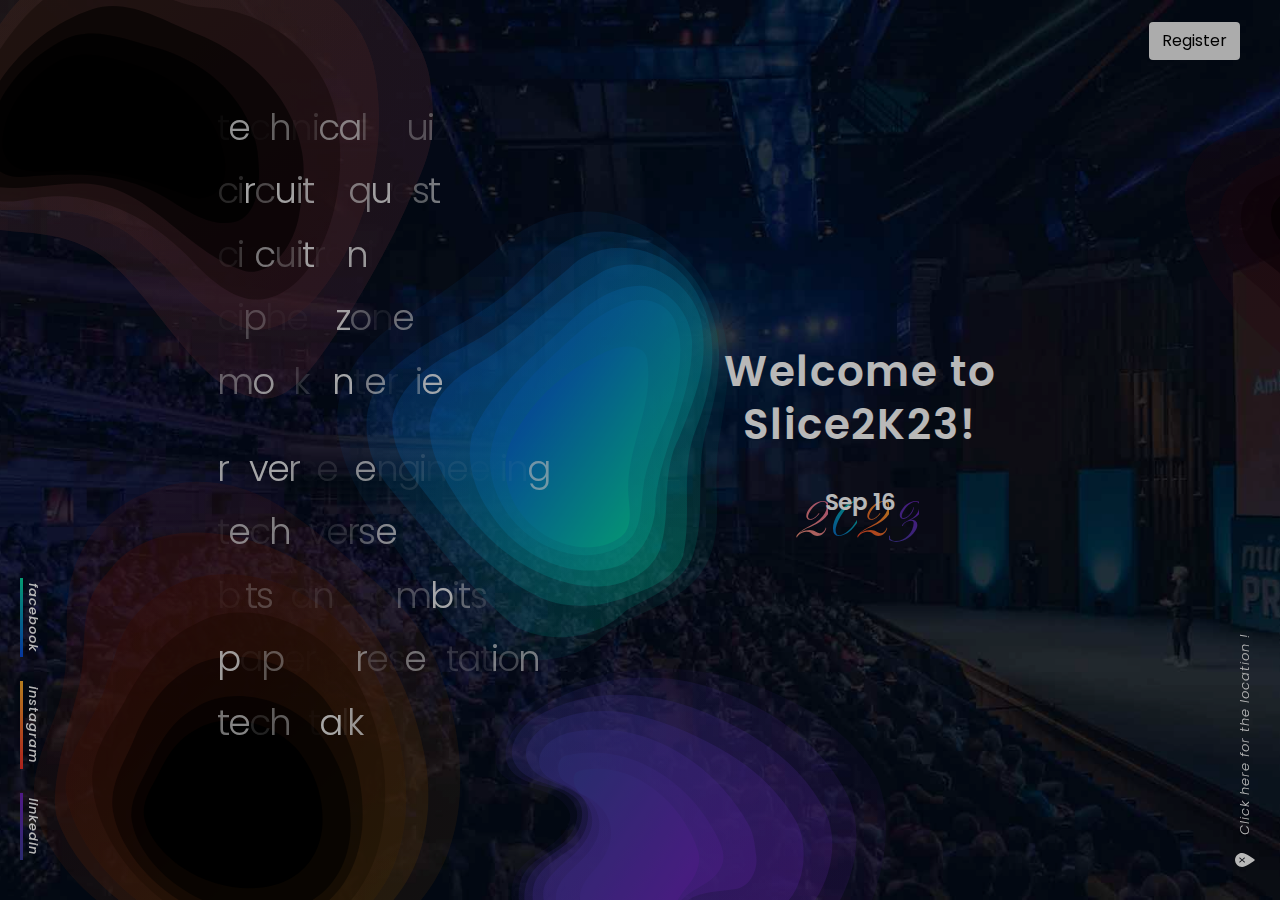
==== commit 36542776: "Update coote.html" ====
--- a/1/hehee/aoide/coote.html
+++ b/1/hehee/aoide/coote.html
@@ -566,7 +566,7 @@
                                         <p><em></em></p>
                                         <ul>
                                             <li><em>Competitors will showcase their real-time debugging expertise in appliances code</em></li>
-					    <li><em>The programming languages are Python or C</li>
+					    <li><em>The programming languages are Python or C or C++</li>
                                             <li><em>The corrected code needs to ensure smooth operation</em></li>
                                             
                                             <li><em>Maximum Number of debugs / Creative Answer will Award the marks.</li>
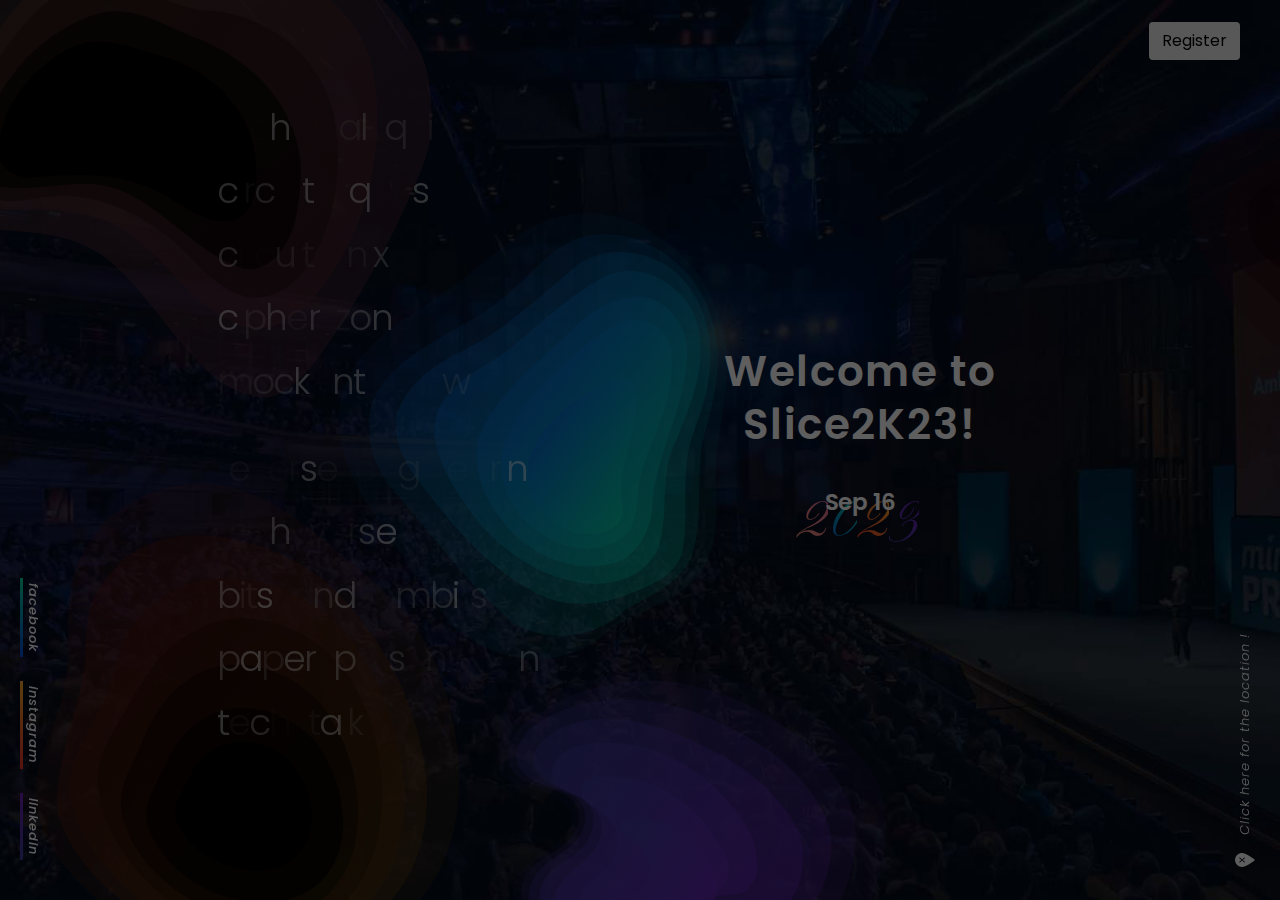
==== commit e6a0436e: "Update coote.html" ====
--- a/1/hehee/aoide/coote.html
+++ b/1/hehee/aoide/coote.html
@@ -1549,7 +1549,7 @@
                                                 <li><em>Team of Maximum 3.</em></li>
                                                 <li><em> Only Engineering college students are allowed to participate.</em></li>
                                                 <li><em>The topics for the paper can be based on <br>1. VLSI<br>2. IoT & embedded system<br>3. AI/ML <br>4. Image processing <br>5. Radar communication <br>6. Data Science<br>Data Analytics..etc <br>NOTE: Do not limit yourself to the above mentioned list of topics. Participants are welcome to choose any topic that falls under the ECE domain.</em></li>
-                                                <li><em>The papers should preferably be in IEEE format.</em></li>
+                                                
                                                 <li><em>Abstract should not exceed more than 250 words</em></li>
                                                 <li><em>Paper should have a minimum of 6 pages and should not exceed 15 pages.</em></li>
                                                 <li><em>Paper must be preceded by a cover page specifying the title of the paper, names of authors and their college names and also their contact numbers and email ids.</em></li>
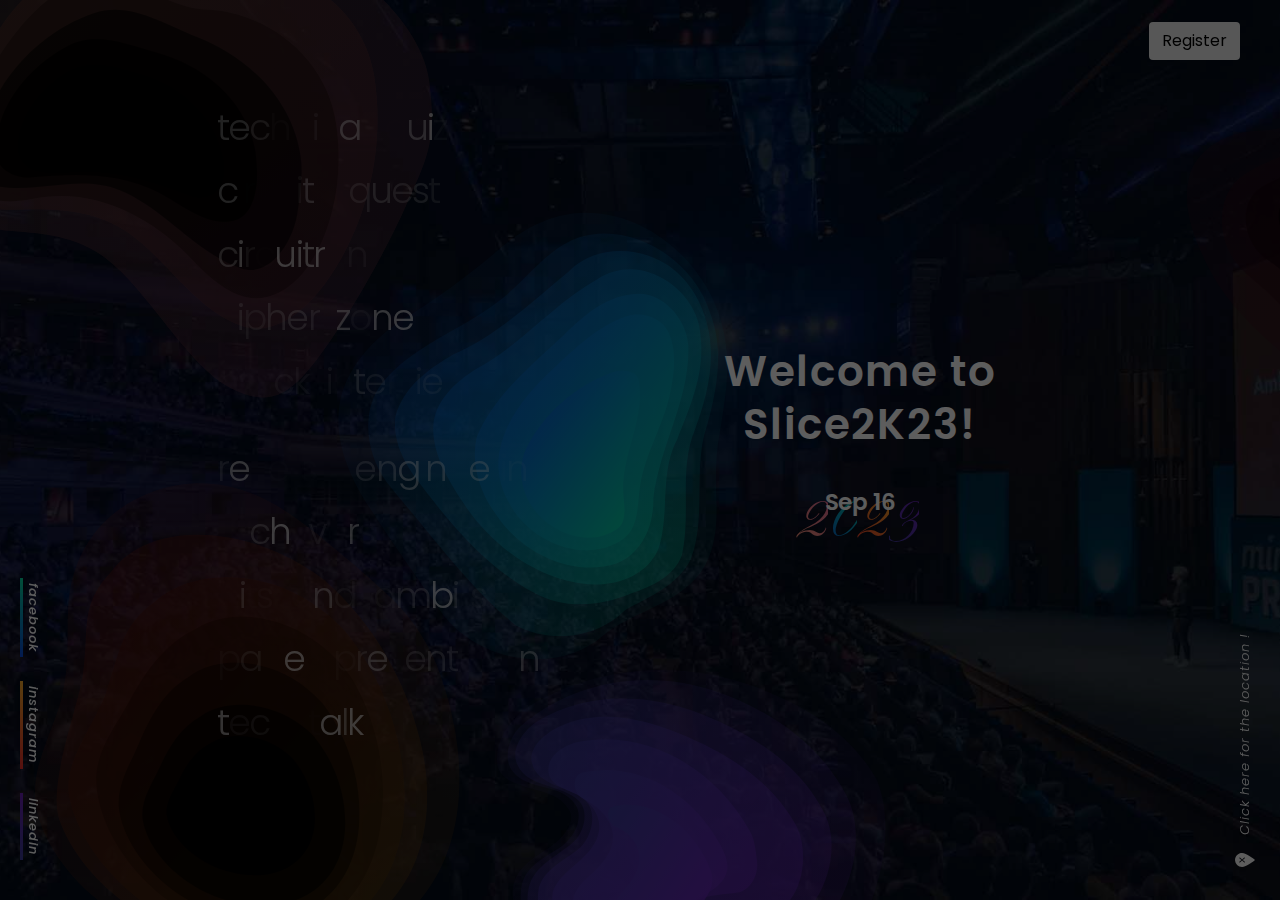
==== commit 6dd45cc9: "Update coote.html" ====
--- a/1/hehee/aoide/coote.html
+++ b/1/hehee/aoide/coote.html
@@ -1671,7 +1671,7 @@
                                         <h2 class="content__title">tech talk</h2>
                                     </div>
                                     <div class="col-lg-4 mt-3">
-                                        <h3 class="content__subtitle">Ready to experience the clock's heartbeat push you towards victory? Seize the opportunity to join an event that combines learning, fun and interaction.Let's engage in Tik-Talk, where delightful conversations and creativity abound! </h3>
+                                        <h3 class="content__subtitle">Ready to experience the clock's heartbeat push you towards victory? Seize the opportunity to join an event that combines learning, fun and interaction.Let's engage in tech-talk, where delightful conversations and creativity abound! </h3>
                                     </div>
                                 </div>
                             </div>
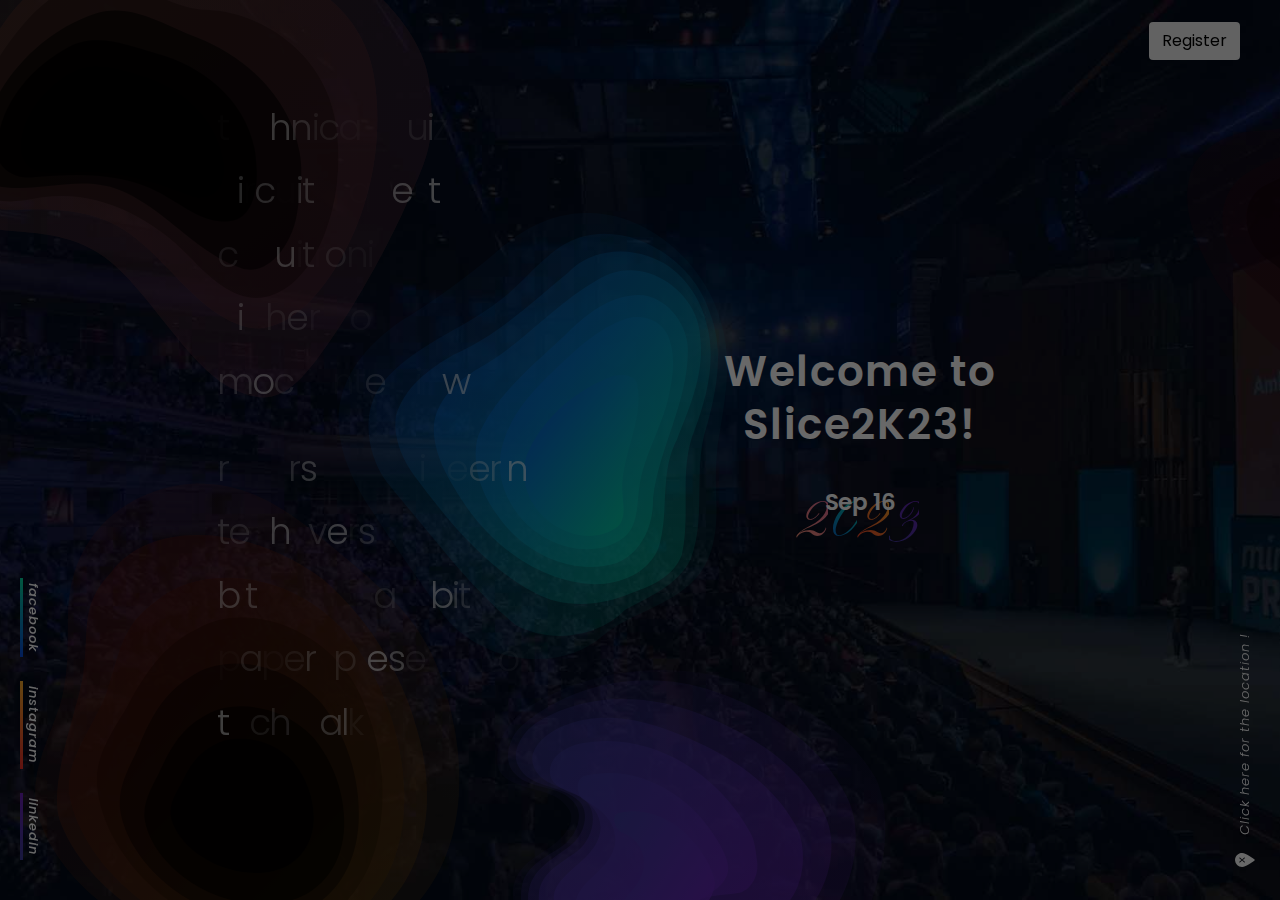
==== commit 6054afb6: "Update coote.html" ====
--- a/1/hehee/aoide/coote.html
+++ b/1/hehee/aoide/coote.html
@@ -1121,7 +1121,7 @@
                                     
                                     
                                     <div class="col-md-9 mt-4 mt-md-5">
-                                        <h5>ROUND 1: Engineering Quest</h5>
+                                        <h5>ROUND 1: Fusion</h5>
                                         <p><em></em></p>
                                         <ul>
                                             <li><em>In this round, a series of essential engineering questions from different departments will be presented, accompanied by multiple-choice answers.
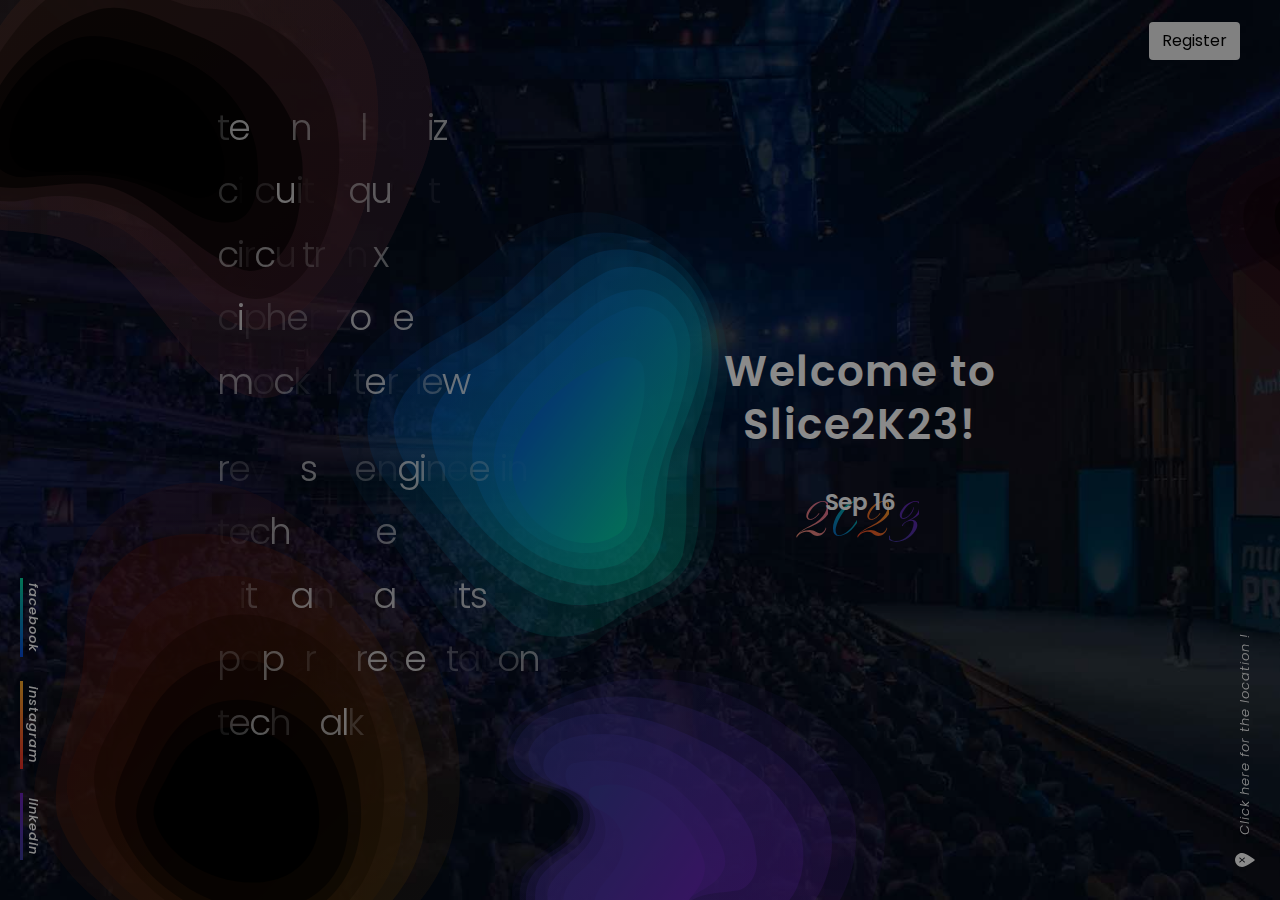
==== commit 0871f5b0: "Update coote.html" ====
--- a/1/hehee/aoide/coote.html
+++ b/1/hehee/aoide/coote.html
@@ -1689,7 +1689,7 @@
                                         </h5>
                                         <p><em></em></p>
                                         <ul>
-                                            <li><em>A team can consist of 4-6 members each.
+                                            <li><em>A team can consist of 3-6 members each.
 
     
                                             </em></li>
@@ -1745,7 +1745,7 @@
 
     
                                             </em></li>
-                                            <li><em>The topics for this round will be given a  week before the event.
+                                            <li><em>The topics for this round will be at the time of the event.
                                             </em></li>
                                             <li><em>Each team will have an on-stage preparation time of 1 minute, 8 minutes of seminar and 1 minute of Q&A session.
 
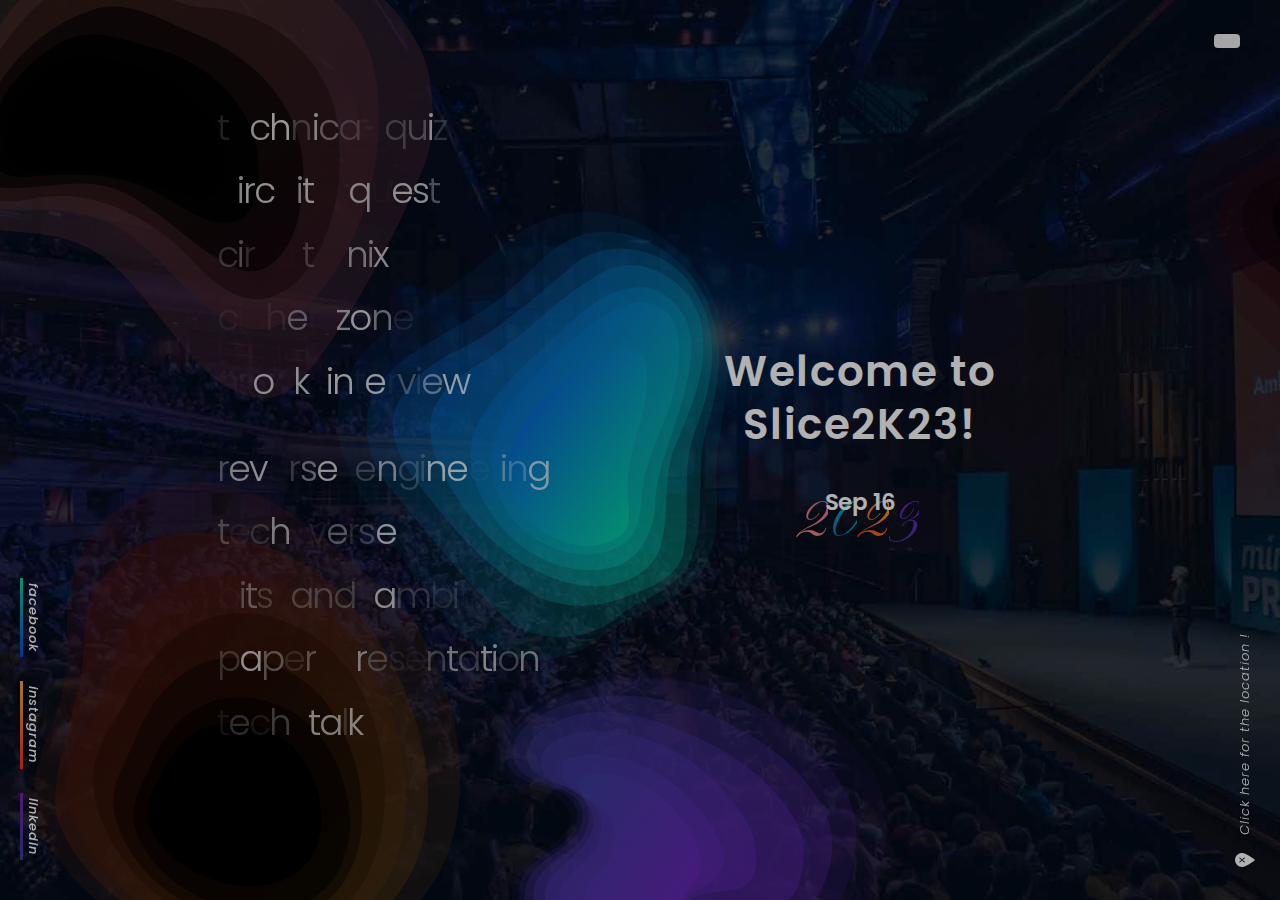
==== commit f92358de: "Update coote.html" ====
--- a/1/hehee/aoide/coote.html
+++ b/1/hehee/aoide/coote.html
@@ -81,7 +81,7 @@
             <div class="ticket">
                 
                 <div class="pulse">
-                    <button type='button'  class="btn btn-line">Register</button>
+                    <button type='button'  class="btn btn-line"></button>
                         
                 </div>
             </div>
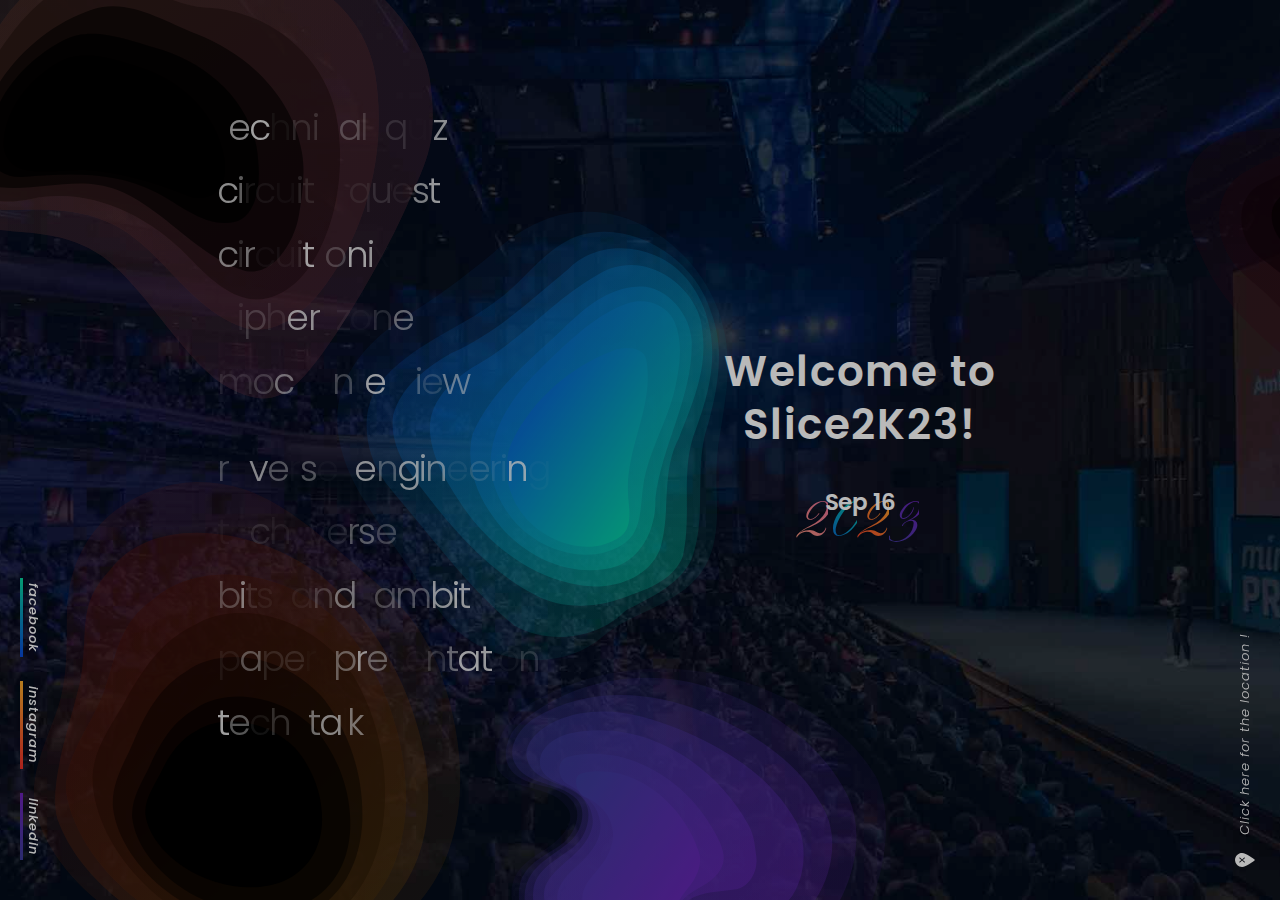
==== commit 5da1f0ed: "Update coote.html" ====
--- a/1/hehee/aoide/coote.html
+++ b/1/hehee/aoide/coote.html
@@ -77,15 +77,15 @@
 
         
 
-        <a class="ticket-link">
+        <!--<a class="ticket-link">
             <div class="ticket">
                 
                 <div class="pulse">
-                    <button type='button'  class="btn btn-line"></button>
+                    <button type='button'  class="btn btn-line">Register</button>
                         
                 </div>
             </div>
-        </a>
+        </a>-->
         
 
         
